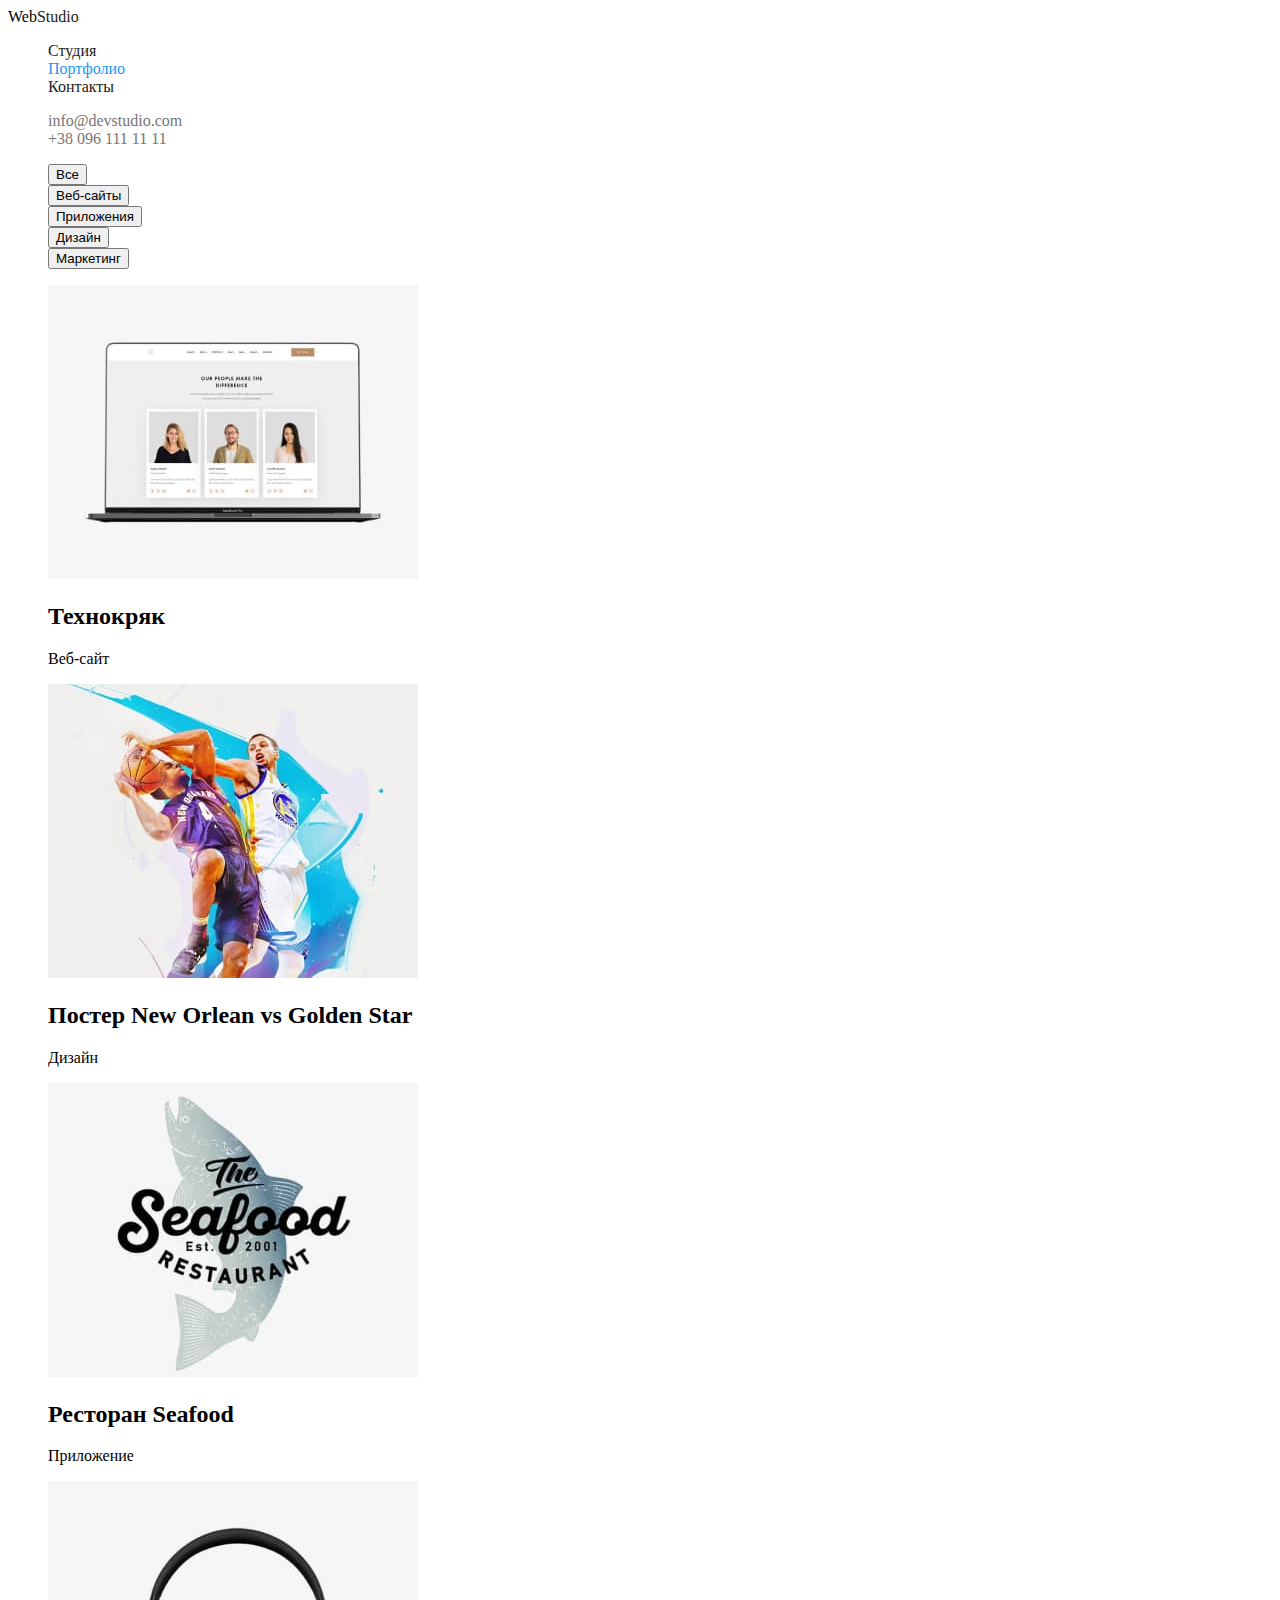
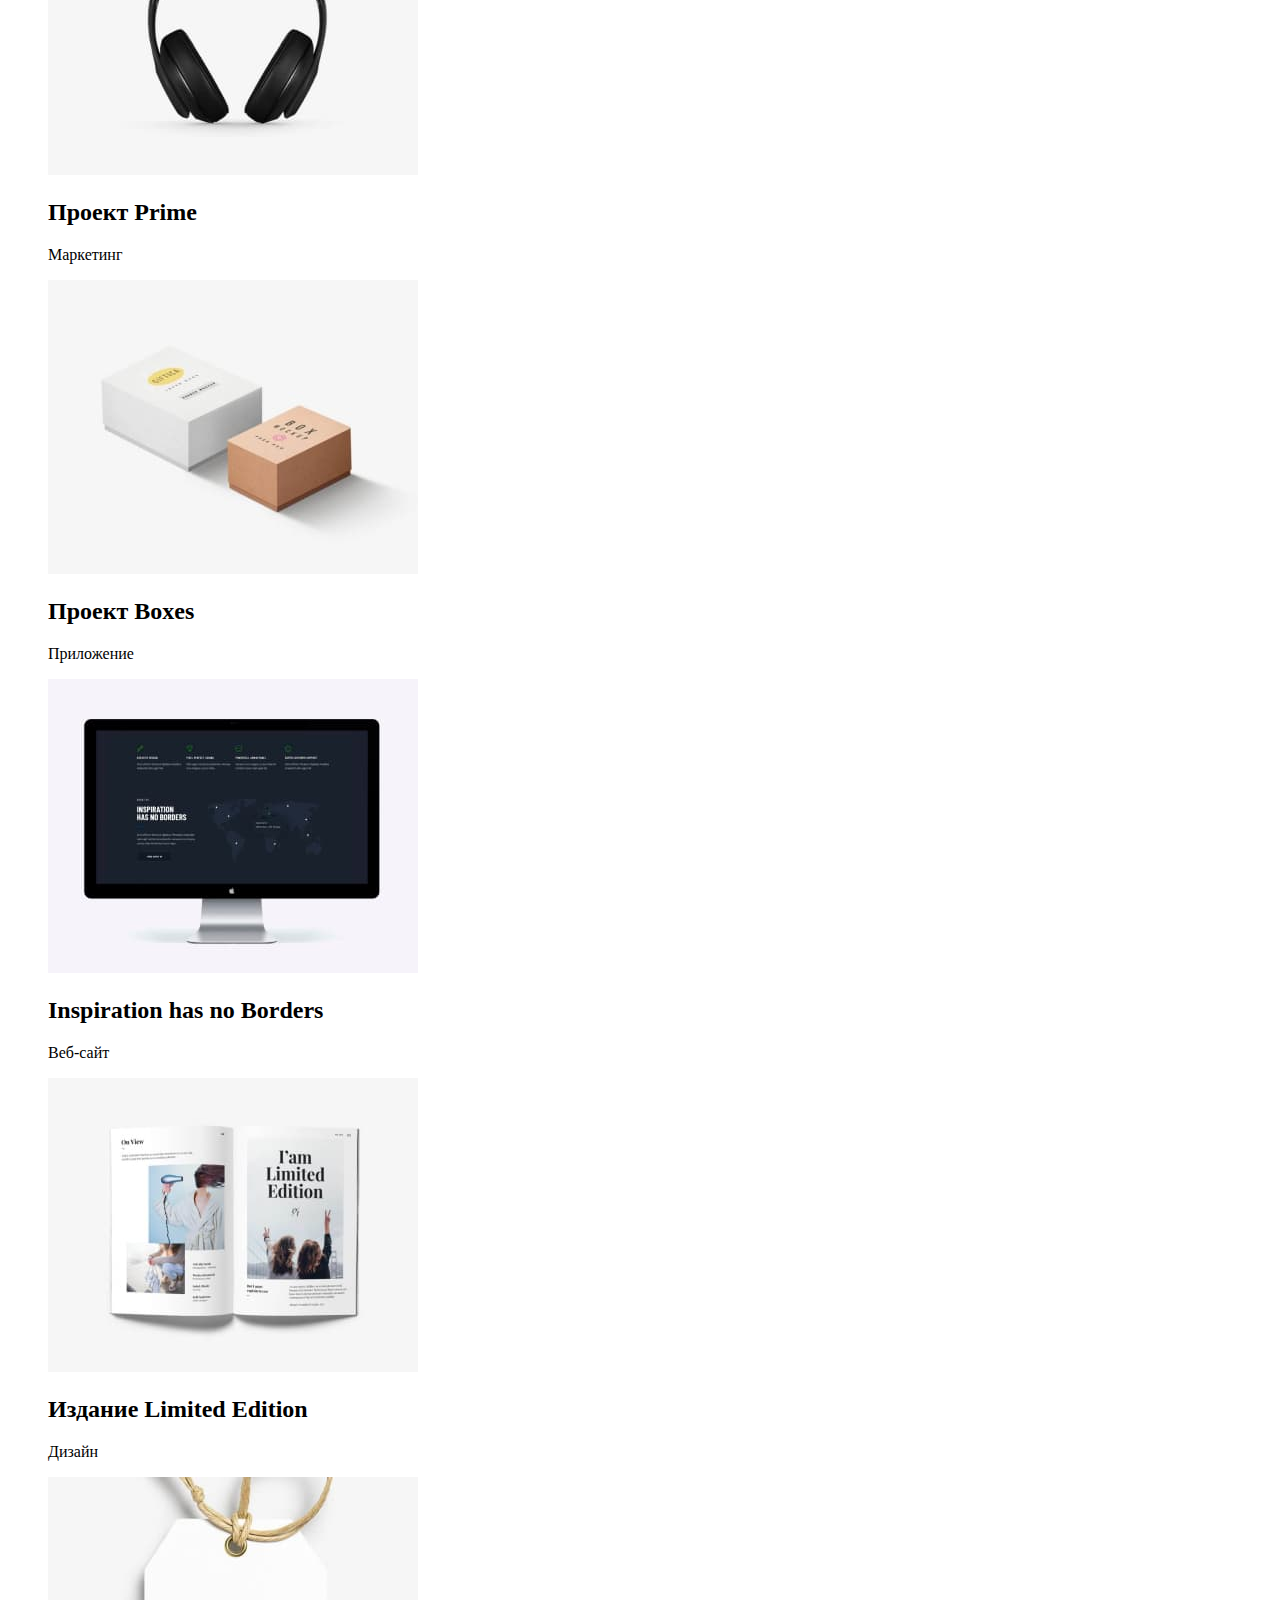
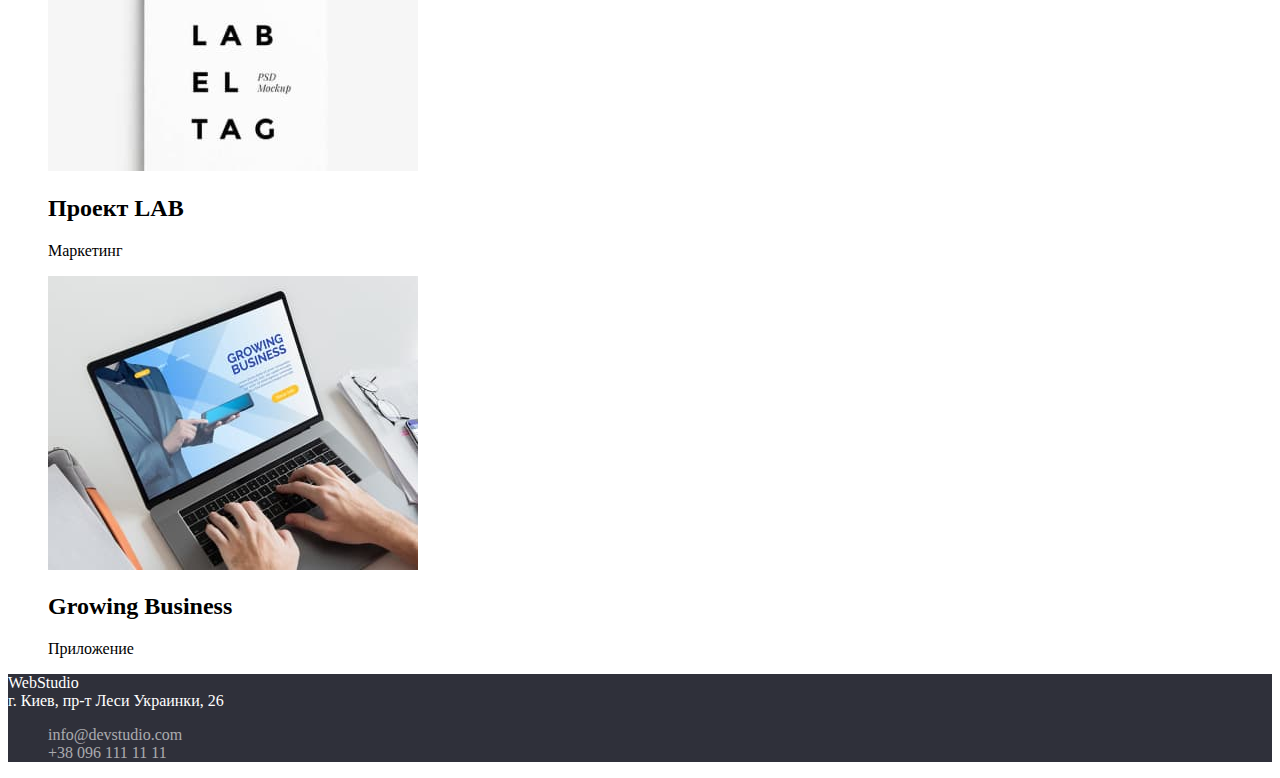
==== portfolio.html @ b61a6093 "исправляет класс ссылки в портфолио" ====
<!DOCTYPE html>
<html lang="ru">
  <head>
    <meta charset="UTF-8" />
    <meta http-equiv="X-UA-Compatible" content="IE=edge" />
    <meta name="viewport" content="width=device-width, initial-scale=1.0" />
    <title>Portfolio</title>
    <link rel="stylesheet" href="./css/common.css"/>
    <link rel="stylesheet" href="./css/main.css" />
  </head>

  <body>
    <!-- Top line -->
    <header class="page-header">
      <nav>
        <a class="link logo" href="" lang="en">Web<span class="logo-word">Studio</span></a>

        <ul class="site-nav list">
          <li><a class="link" href="./index.html">Студия</a></li>
          <li><a class="link current" href="/portfolio.html">Портфолио</a></li>
          <li><a class="link" href="#contacts">Контакты</a></li>
        </ul>
      </nav>
      <ul class="contacts-nav list">
        <li>
          <a class="link" href="mailto:info@devstudio.com" lang="en">info@devstudio.com</a>
        </li>
        <li><a class="link" href="tel:+380961111111">+38 096 111 11 11</a></li>
      </ul>
    </header>

    <!-- Main section -->
    <main>
      <!-- Our works -->
      <section class="section-portfolio">
        <!-- Hiden title -->
        <h1 class="visually-hidden">Portfolio</h1>
        <ul class="list">
          <li><button type="button" class="work-btn-item current">Все</button></li>
          <li><button type="button" class="work-btn-item">Веб-сайты</button></li>
          <li><button type="button" class="work-btn-item">Приложения</button></li>
          <li><button type="button" class="work-btn-item">Дизайн</button></li>
          <li><button type="button" class="work-btn-item">Маркетинг</button></li>
        </ul>

        <ul class="list">
          <li><a href class="link">
            <img
              src="./images/studio/сайт_технокряк.jpg"
              width="370"
              height="294"
              alt="на экране ноутбука изображения людей" />
            <h2 class="portfolio-title">Технокряк</h2>
            <p class="portfolio-text">Веб-сайт</p>
          </a>
          </li>
          <li><a href class="link">
            <img
              src="./images/studio/дизайн_постера.jpg"
              width="370"
              height="294"
              alt="на постере 2 мужчины играют в баскетбол" />
            <h2 class="portfolio-title">Постер  New Orlean vs Golden Star</h2>
            <p class="portfolio-text">Дизайн</p>
          </a>
          </li>
          <li><a href class="link">
            <img
              src="./images/studio/ресторан.jpg"
              width="370"
              height="294"
              alt="на логотипе ресторана изображена рыба" />
            <h2 class="portfolio-title">Ресторан Seafood</h2>
            <p class="portfolio-text">Приложение</p>
          </a>
          </li>
          <li><a href class="link">
            <img src="./images/studio/проэкт_прайм.jpg" width="370" height="294" alt="наушники" />
            <h2 class="portfolio-title">Проект Prime</h2>
            <p class="portfolio-text">Маркетинг</p>
          </li>
          <li><a href class="link">
            <img
              src="./images/studio/проект_коробки.jpg"
              width="370"
              height="294"
              alt="две коробки" />
            <h2 class="portfolio-title">Проект Boxes</h2>
            <p class="portfolio-text">Приложение</p>
          </a>
          </li>
          <li><a href class="link">
            <img src="./images/studio/Inspiration.jpg" width="370" height="294" alt="монитор" />
            <h2 class="portfolio-title">Inspiration has no Borders</h2>
            <p class="portfolio-text">Веб-сайт</p>
          </a>
          </li>
          <li><a href class="link">
            <img
              src="./images/studio/издание.jpg"
              width="370"
              height="294"
              alt="книжка с рисунками"/>
            <h2 class="portfolio-title">Издание Limited Edition</h2>
            <p class="portfolio-text">Дизайн</p>
          </a>
          </li>
          <li><a href class="link">
            <img
              src="./images/studio/проект_лаб.jpg"
              width="370"
              height="294"
              alt="ярлык с логотипом" />
            <h2 class="portfolio-title">Проект LAB</h2>
            <p class="portfolio-text">Маркетинг</p>
          </a>
          </li>
          <li><a href class="link">
            <img
              src="./images/studio/развивающийся_бизнес.jpg"
              width="370"
              height="294"
              alt="на ноутбуке работает человек"
            />
            <h2 class="portfolio-title">Growing Business</h2>
            <p class="portfolio-text">Приложение</p>
          </a>
          </li>
        </ul>
      </section>
    </main>
    <!--footer-->
    <footer class="footer" id="contacts">
      <a href="" class="link footer-logo" lang="en"
        >Web<span class="footer-logo-accent">Studio</span></a
      >
      <address class="footer-adress">
        г. Киев, пр-т Леси Украинки, 26
        <ul class="list footer-menu">
          <li class="footer-contacts">
            <a class="link adress-link" href="mailto:info@devstudio.com" lang="en"
              >info@devstudio.com</a
            >
          </li>
          <li><a class="link adress-link" href="tel:+380961111111">+38 096 111 11 11</a></li>
        </ul>
      </address>
  </body>
</html>
---- css/common.css ----
:root {
  /* Color */
  --primary-black-color: #212121;
  --description-color: #757575;
  --accent-color: #2196f3;
  --primary-white-color: #ffffff;
  --bg-darkgrey-color: #2f303a;
  --bg-light-gray-color: #f5f4fa;
  /* Fonts */
  --primary-font: 'Roboto' sans-serif;
  --logo-font: 'Raleway', sans-serif;
}

.body {
  color: var(--primary-text-color);
  font-family: var(--primary-font);
}

.logo {
  color: var(--accent-color);
}

.logo-word {
  color: #212121;
}

/* Nav site */
.site-nav .link {
  color: var(--primary-black-color);
}

.site-nav .link:hover,
.site-nav .link:focus {
  color: var(--accent-color);
}

/* Nav contacts  */
.contacts-nav .link {
  color: var(--description-color);
}

.contacts-nav :hover,
.contacts-nav :focus {
  color: var(--accent-color);
}
.site-nav .link.current {
  color: var(--accent-color);
}

/* Footer */
.footer {
  background-color: var(--bg-darkgrey-color);
  color: var(--primary-white-color);
}

.footer-logo {
  color: var(--accent-color);
}
.footer-logo-accent {
  color: var(--primary-white-color);
}

.footer-menu {
  color: rgba(255, 255, 255, 0.6);
}

.adress-link:hover,
.adress-link:focus {
  color: var(--accent-color);
}
.footer-adress {
  font-style: normal;
}
---- css/main.css ----
.list {
  list-style: none;
  cursor: pointer;
}
/* Reset styles */
.link {
  text-decoration: none;
  color: currentColor;
}
/* Цвета элементов шапки  */

/* Section Hero*/
.hero {
  background-color: var(--bg-darkgrey-color);
}

.hero-title {
  color: var(--primary-white-color);
  background-color: var(--bg-darkgrey-color);
}

.button {
  color: var(--primary-white-color);
  background-color: var(--accent-color);
}

.button:hover,
.button:focus {
  background-color: #188ce8;
  cursor: pointer;
}

/* Features */
.features-item-title,
.team-uppertitle {
  color: var(--primary-black-color);
}
.features-descr {
  color: var(--description-color);
}

/* About */
.about-title {
  color: var(--primary-black-color);
}

/* Team */
.team {
  background-color: var(--bg-light-gray-color);
}

.team-uppertitle {
  color: var(--primary-black-color);
}
.team-list {
  color: var(--description-color);
}

/* Portfolio */
.work-btn-list {
  background-color: var(--bg-light-gray-color);
  color: var(--primary-text-color);
}

.work-btn-item:hover,
.work-btn-item:focus {
  background-color: var(--accent-color);
  color: var(--primary-white-color);
}

.work-btn-item .list.current {
  color: var(--accent-color);
}
.visually-hidden {
  display: none;
}
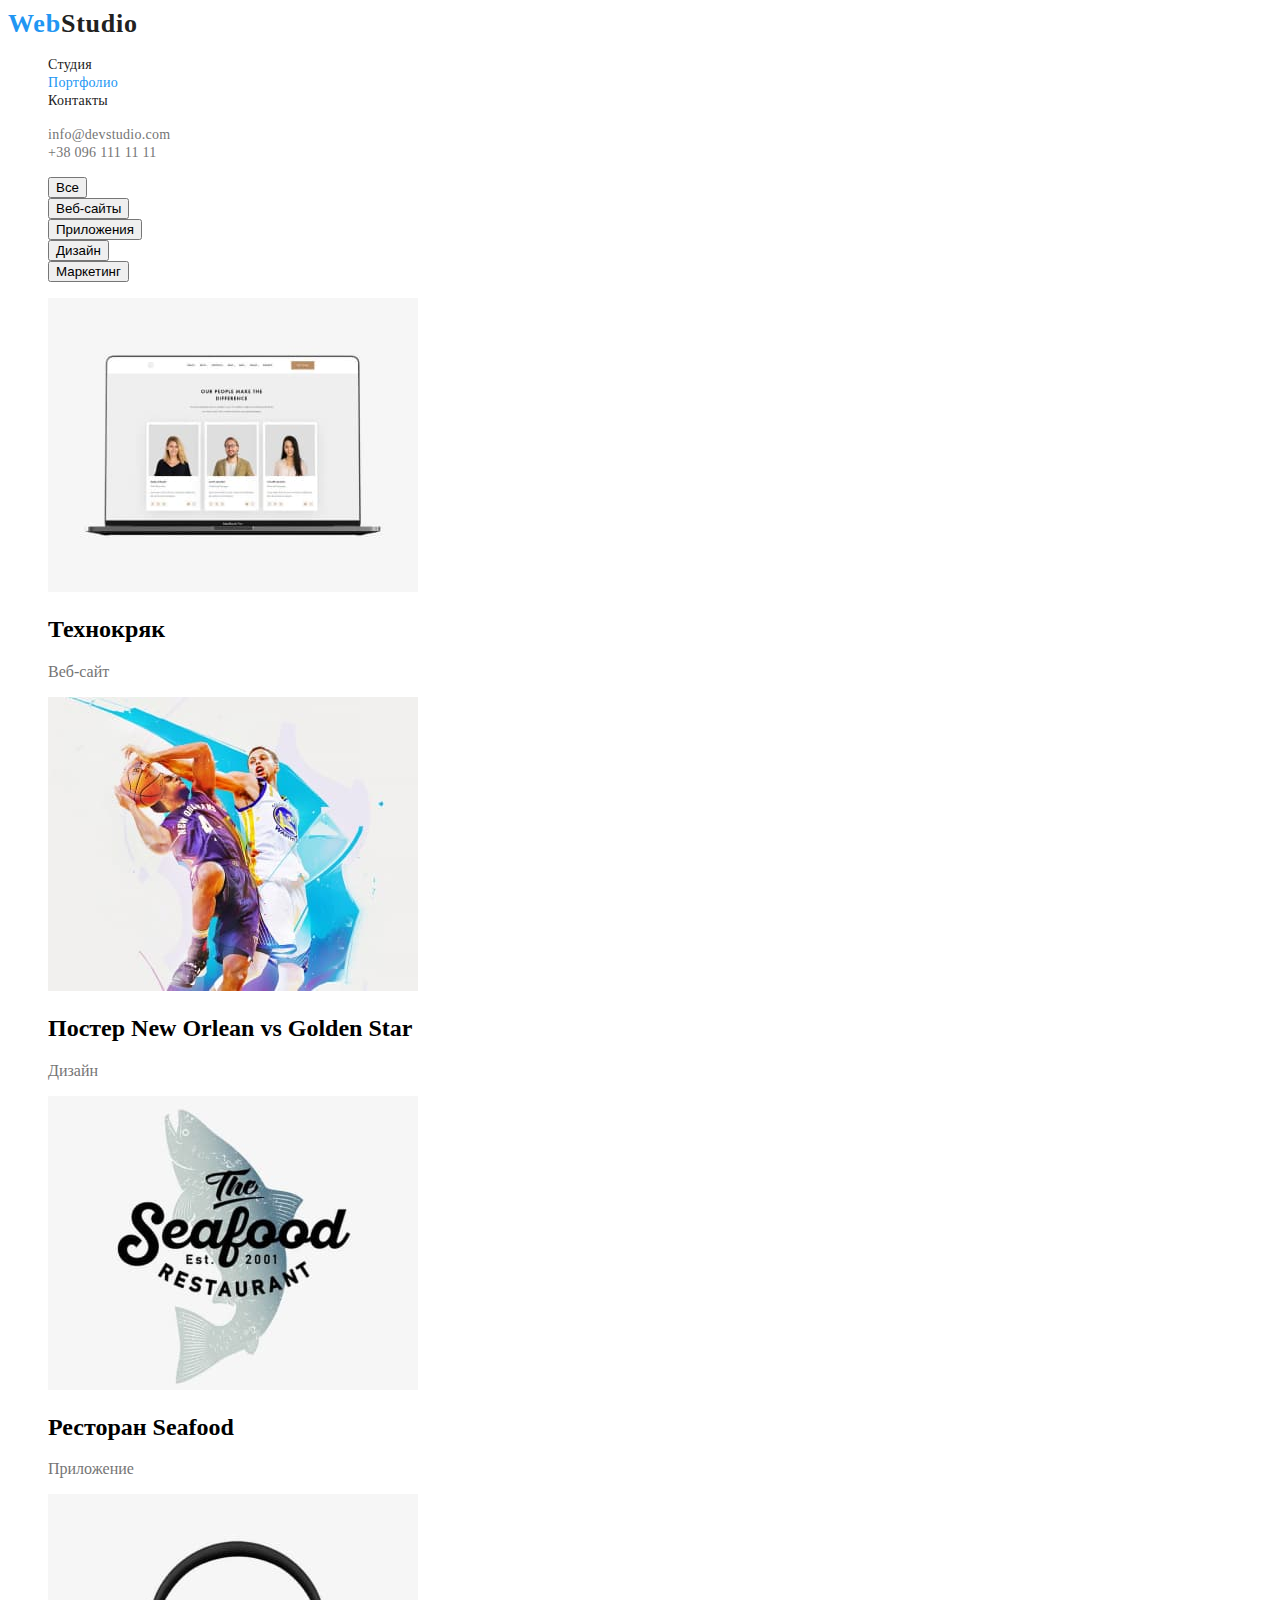
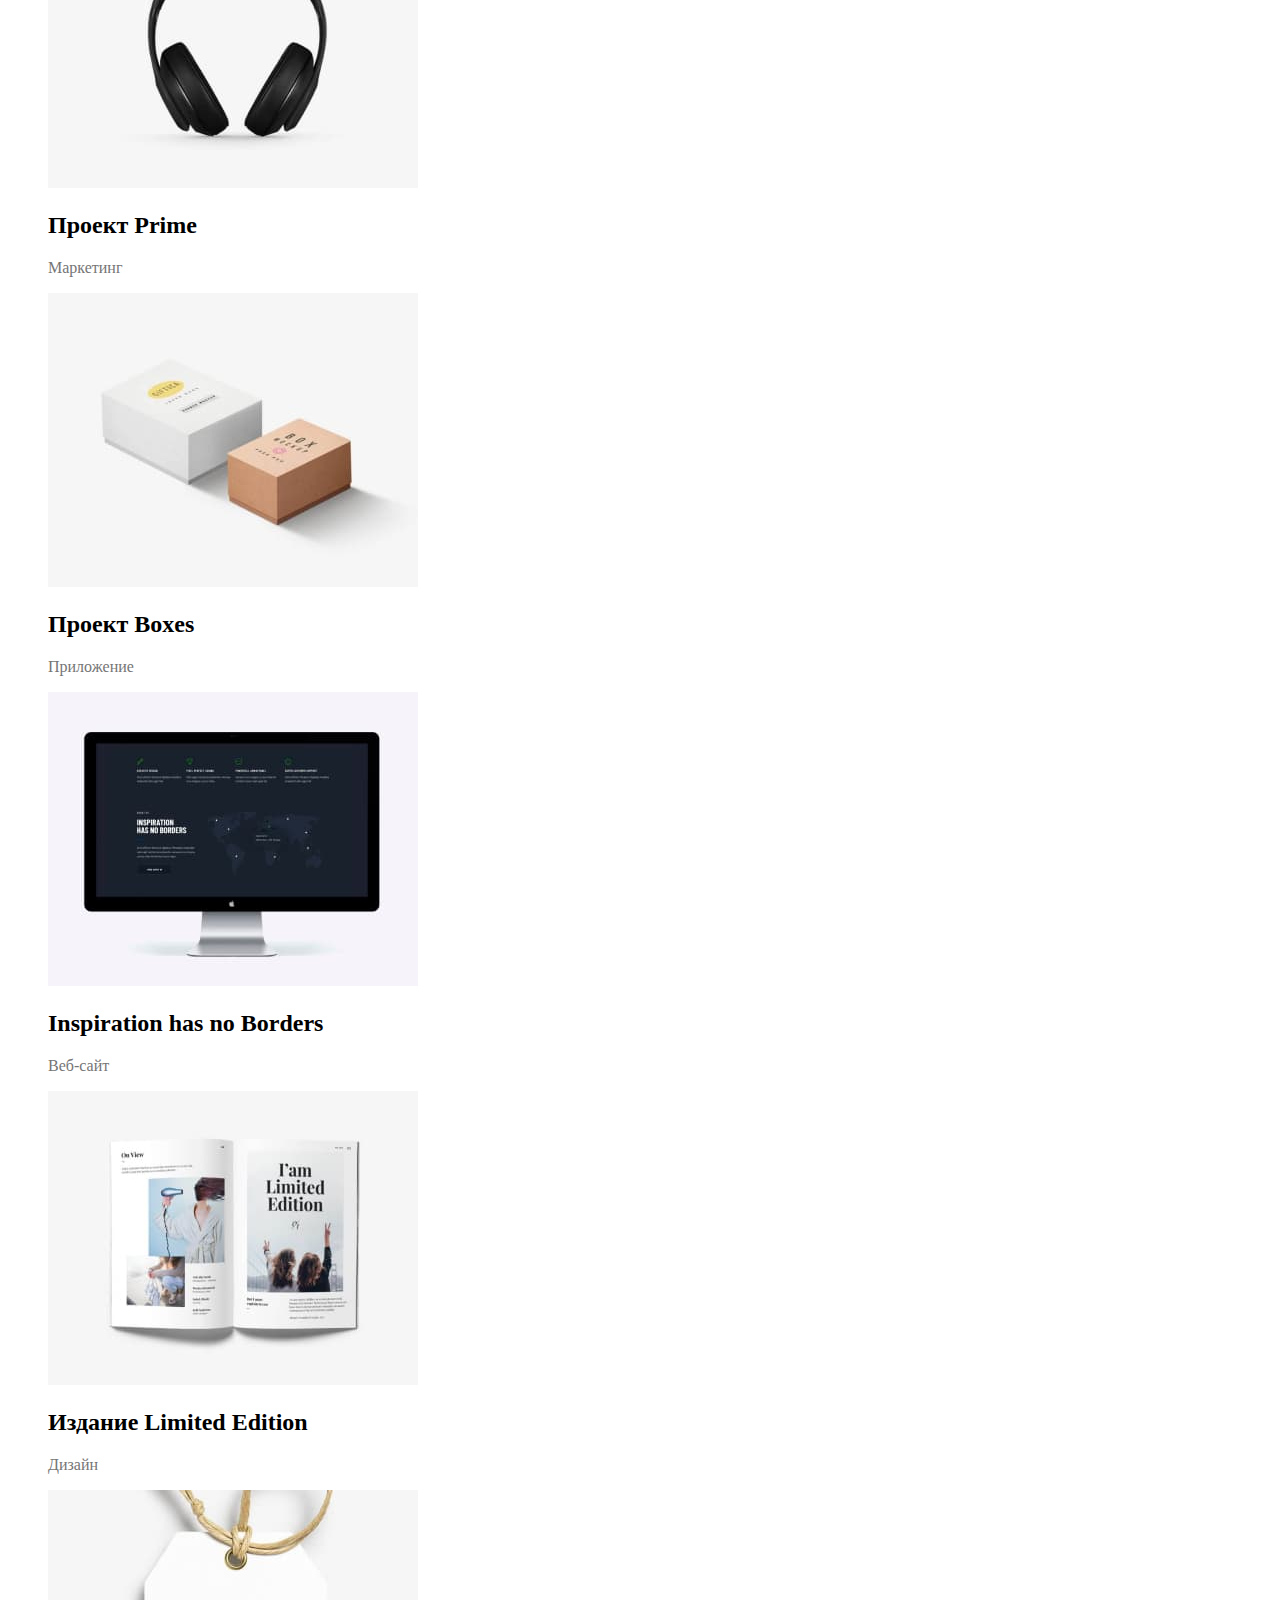
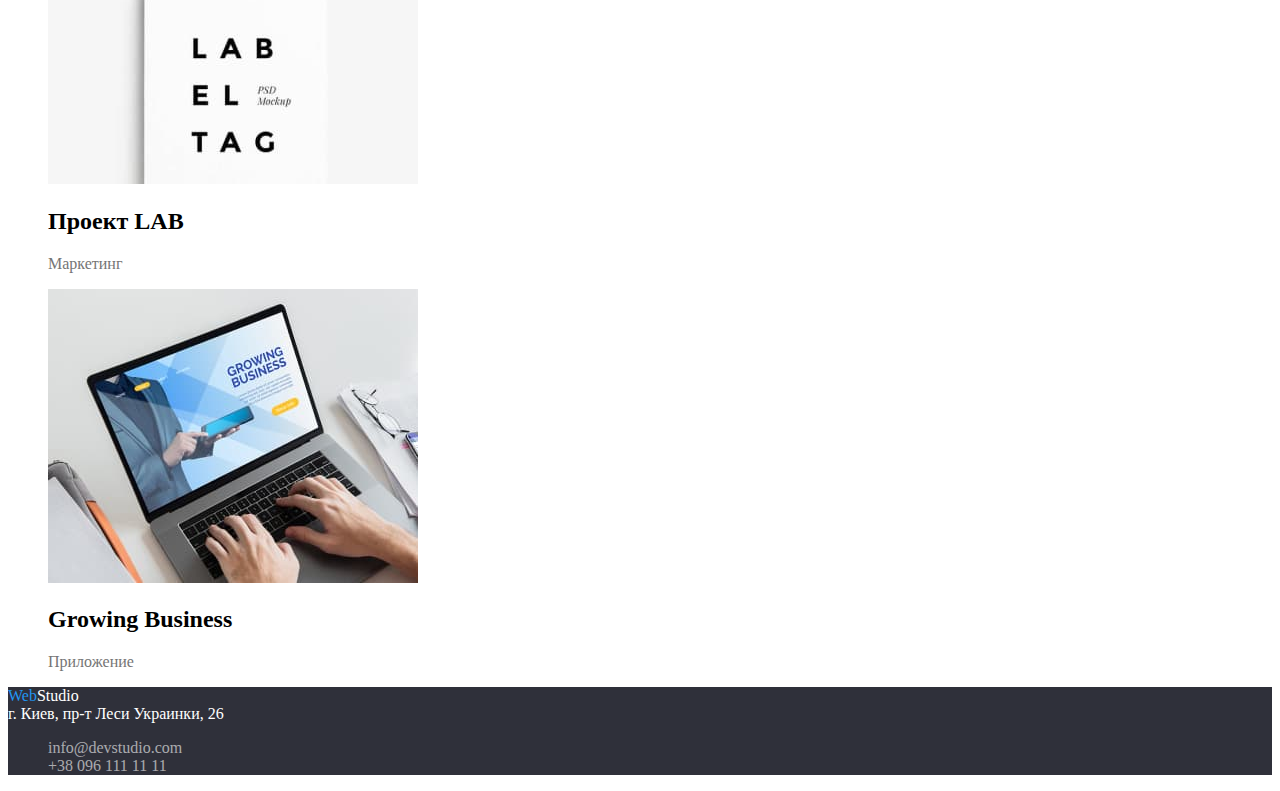
==== commit 8960e5f9: "начал добавлять шрифты" ====
--- a/portfolio.html
+++ b/portfolio.html
@@ -5,8 +5,7 @@
     <meta http-equiv="X-UA-Compatible" content="IE=edge" />
     <meta name="viewport" content="width=device-width, initial-scale=1.0" />
     <title>Portfolio</title>
-    <link rel="stylesheet" href="./css/common.css"/>
-    <link rel="stylesheet" href="./css/main.css" />
+   <link rel="stylesheet" href="./css/styles.css" />
   </head>
 
   <body>
--- a/css/styles.css
+++ b/css/styles.css
@@ -0,0 +1,218 @@
+:root {
+  /* Color */
+  --primary-black-color: #212121;
+  --description-color: #757575;
+  --accent-color: #2196f3;
+  --primary-white-color: #ffffff;
+  --bg-darkgrey-color: #2f303a;
+  --bg-light-gray-color: #f5f4fa;
+  /* Fonts */
+  --primary-font: 'Roboto', sans-serif;
+  --logo-font: 'Raleway', sans-serif;
+}
+
+.body {
+  color: var(--primary-text-color);
+  font-family: var(--primary-font);
+}
+
+.list {
+  list-style: none;
+  cursor: pointer;
+}
+/* Reset styles */
+.link {
+  text-decoration: none;
+  color: currentColor;
+}
+
+.logo {
+  color: var(--accent-color);
+  font-family: 'Raleway';
+  font-style: normal;
+  font-weight: 700;
+  font-size: 26px;
+  line-height: calc(31 / 26);
+  letter-spacing: 0.03em;
+  text-decoration: none;
+}
+
+.logo-word {
+  color: #212121;
+  font-family: 'Raleway';
+  font-weight: 700;
+  font-size: 26px;
+  line-height: calc(31 / 26);
+  letter-spacing: 0.03em;
+}
+
+/* Nav site */
+.site-nav .link {
+  color: var(--primary-black-color);
+  font-family: 'Roboto';
+  font-weight: 500;
+  font-size: 14px;
+  line-height: calc(16 / 14);
+  letter-spacing: 0.02em;
+}
+
+.site-nav .link:hover,
+.site-nav .link:focus {
+  color: var(--accent-color);
+}
+
+.site-nav .link.current {
+  color: var(--accent-color);
+}
+
+/* Nav contacts  */
+.contacts-nav .link {
+  color: var(--description-color);
+  font-family: 'Roboto';
+  font-weight: 500;
+  font-size: 14px;
+  line-height: calc(16 / 14);
+  letter-spacing: 0.02em;
+}
+
+.contacts-nav :hover,
+.contacts-nav :focus {
+  color: var(--accent-color);
+}
+
+/* Section Hero*/
+.hero {
+  background-color: var(--bg-darkgrey-color);
+}
+
+.hero-title {
+  color: var(--primary-white-color);
+  background-color: var(--bg-darkgrey-color);
+  font-family: 'Roboto';
+  font-weight: 900;
+  font-size: 44px;
+  line-height: calc(60 / 44);
+  text-align: center;
+  letter-spacing: 0.06em;
+  text-transform: uppercase;
+}
+
+.button {
+  color: var(--primary-white-color);
+  background-color: var(--accent-color);
+  font-family: 'Roboto';
+  font-weight: 700;
+  font-size: 16px;
+  line-height: calc(30 / 16);
+  display: flex;
+  align-items: center;
+  text-align: center;
+  letter-spacing: 0.06em;
+}
+
+.button:hover,
+.button:focus {
+  background-color: #188ce8;
+  cursor: pointer;
+}
+
+/* Features */
+.features-item-title,
+.team-uppertitle {
+  color: var(--primary-black-color);
+  font-family: 'Roboto';
+  font-weight: 700;
+  font-size: 14px;
+  line-height: calc(16 / 14);
+  letter-spacing: 0.03em;
+  text-transform: uppercase;
+}
+.features-descr {
+  color: var(--description-color);
+  font-family: 'Roboto';
+  font-weight: 400;
+  font-size: 14px;
+  line-height: calc(24 / 14);
+  letter-spacing: 0.03em;
+}
+
+/* About */
+.about-title {
+  color: var(--primary-black-color);
+  font-family: 'Roboto';
+  font-weight: 700;
+  font-size: 36px;
+  line-height: calc(42 / 36);
+  text-align: center;
+  letter-spacing: 0.03em;
+}
+
+/* Team */
+.team {
+  background-color: var(--bg-light-gray-color);
+}
+
+.team-title {
+  color: var(--primary-black-color);
+  font-family: 'Roboto';
+  font-weight: 700;
+  font-size: 36px;
+  line-height: calc(42 / 36);
+  text-align: center;
+  letter-spacing: 0.03em;
+}
+
+.team-uppertitle {
+  color: var(--primary-black-color);
+}
+.team-list {
+  color: var(--description-color);
+}
+
+/* Footer */
+.footer {
+  background-color: var(--bg-darkgrey-color);
+  color: var(--primary-white-color);
+}
+
+.footer-logo {
+  color: var(--accent-color);
+}
+.footer-logo-accent {
+  color: var(--primary-white-color);
+}
+
+.footer-menu {
+  color: rgba(255, 255, 255, 0.6);
+}
+
+.adress-link:hover,
+.adress-link:focus {
+  color: var(--accent-color);
+}
+.footer-adress {
+  font-style: normal;
+}
+
+/* Portfolio */
+.work-btn-list {
+  background-color: var(--bg-light-gray-color);
+  color: var(--primary-text-color);
+}
+
+.work-btn-item:hover,
+.work-btn-item:focus {
+  background-color: var(--accent-color);
+  color: var(--primary-white-color);
+}
+
+.work-btn-item .list.current {
+  color: var(--accent-color);
+}
+.visually-hidden {
+  display: none;
+}
+
+.portfolio-text {
+  color: var(--description-color);
+}
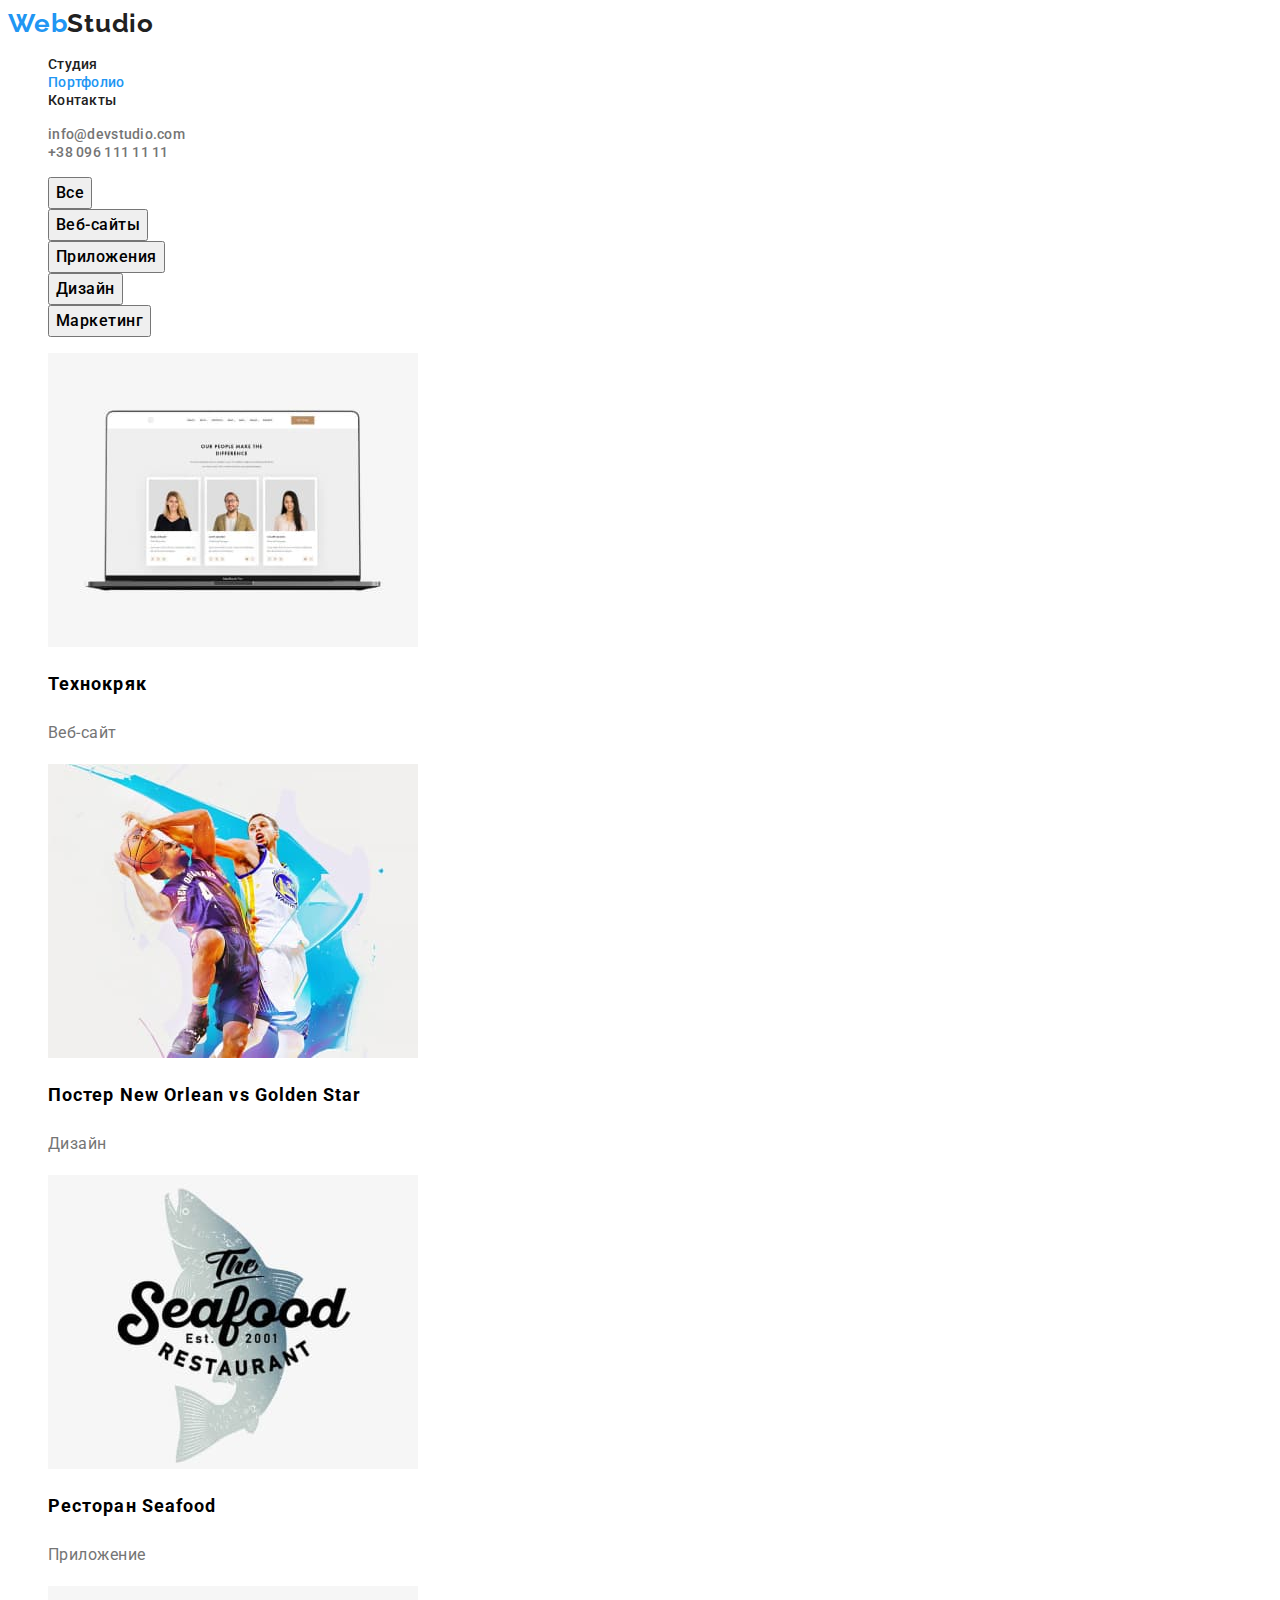
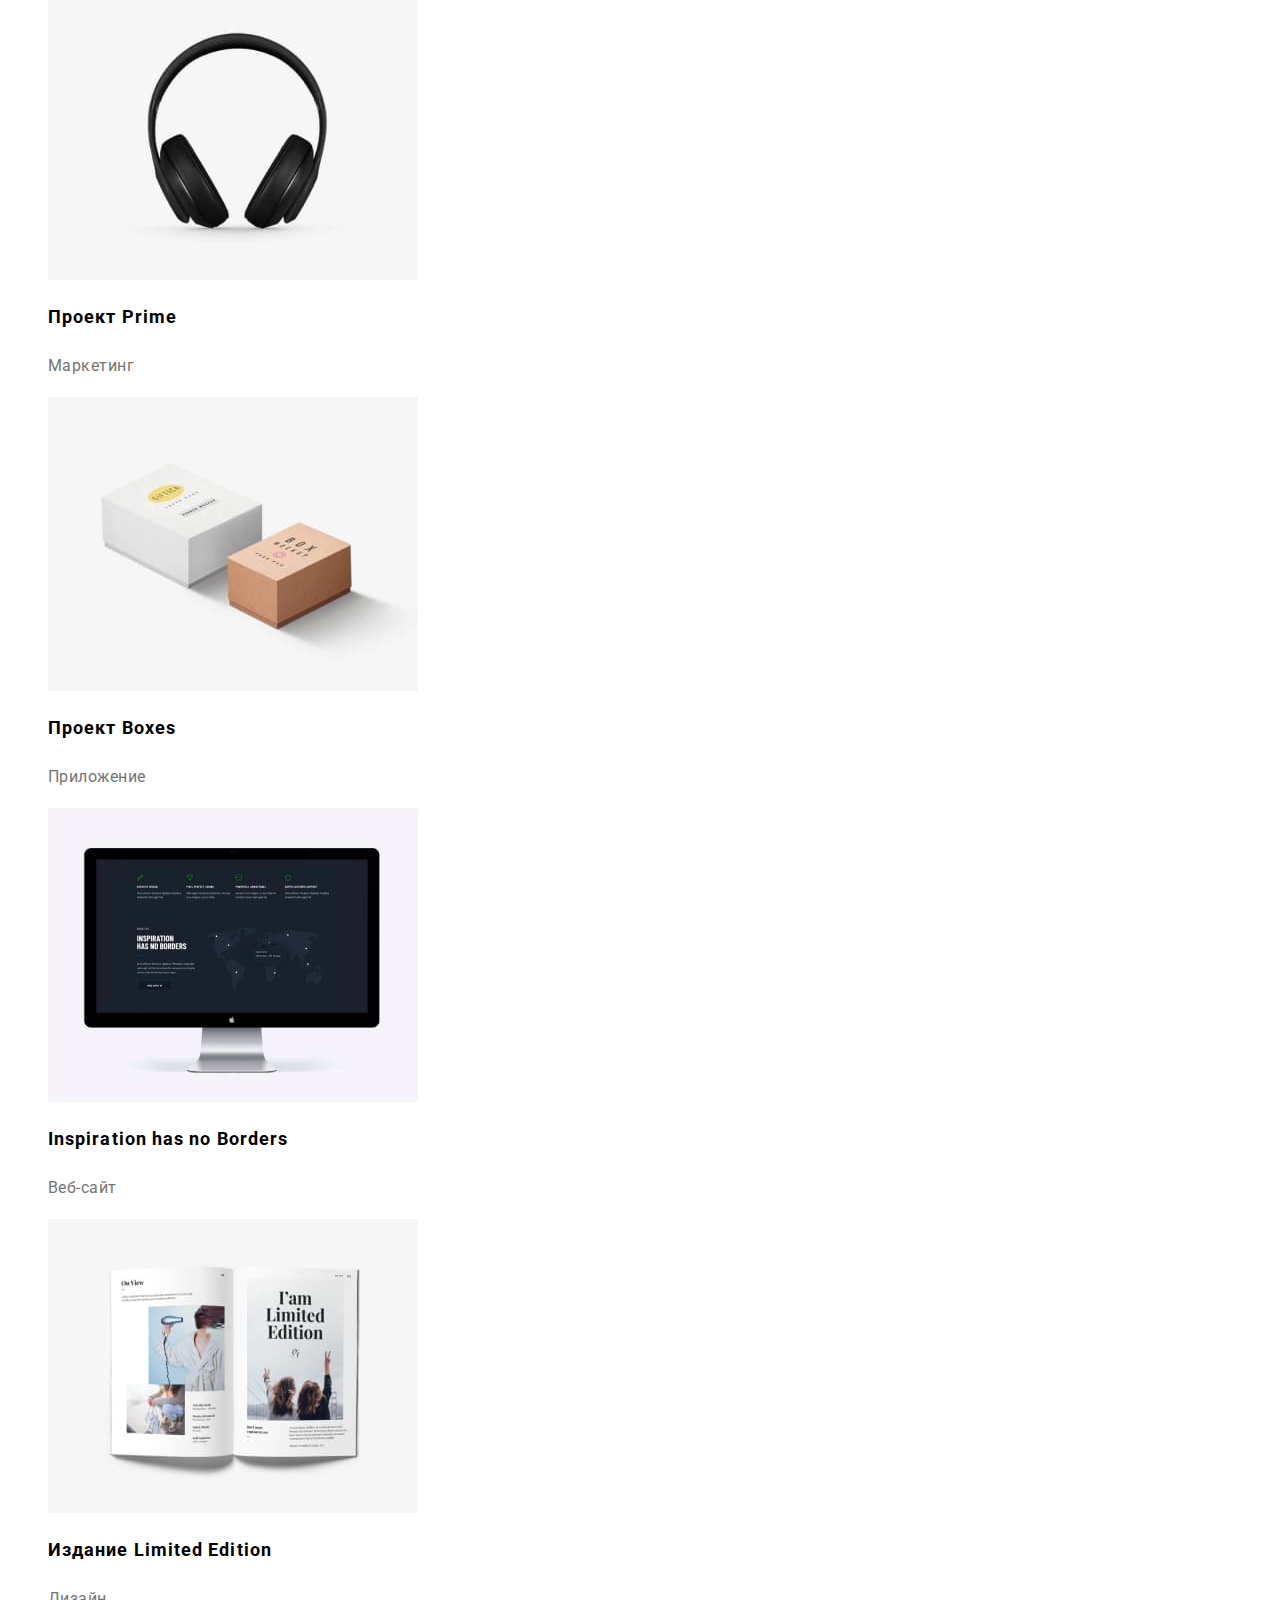
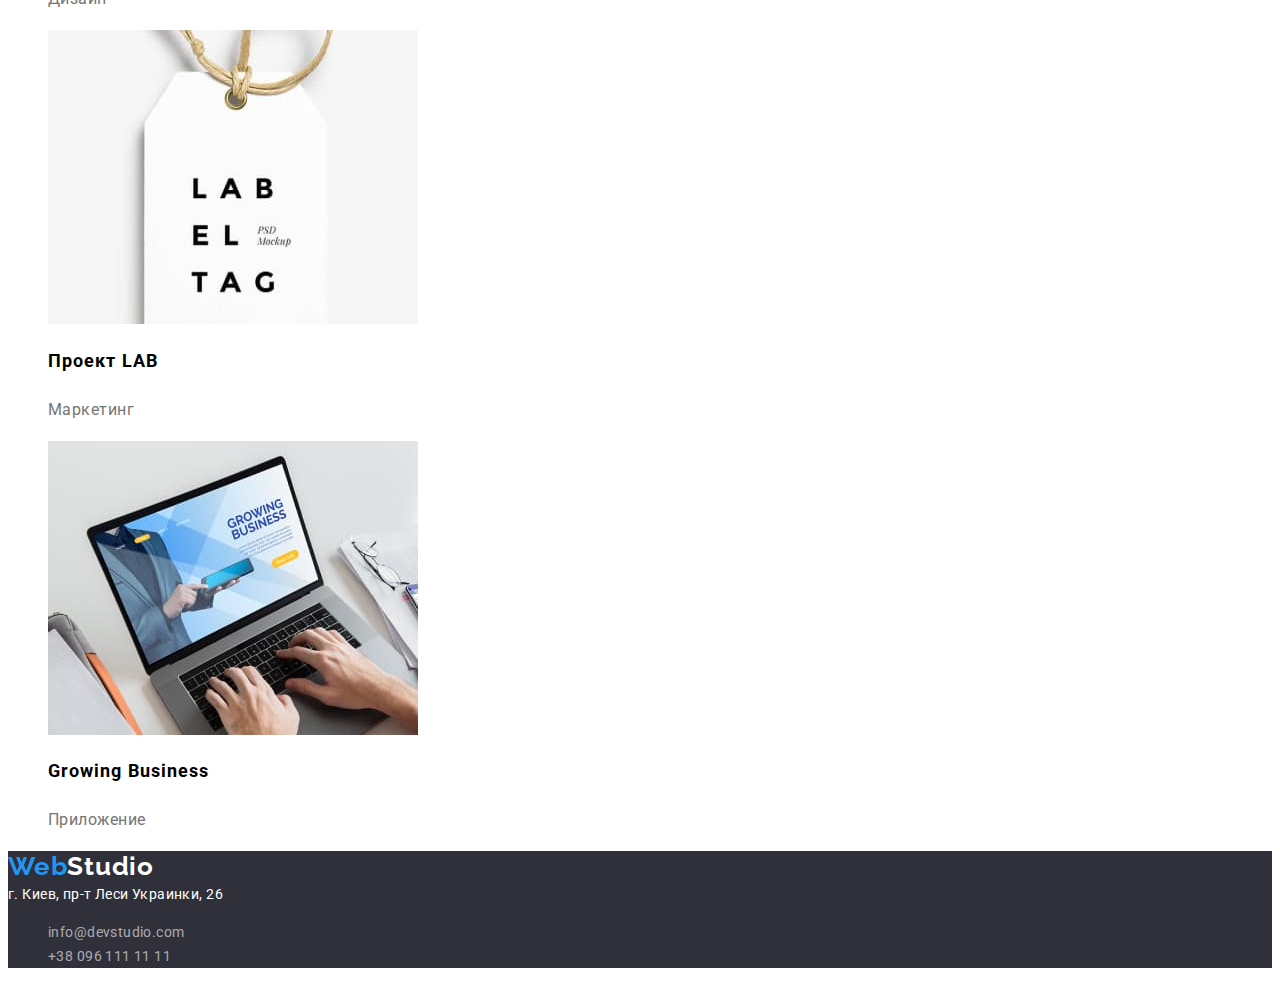
==== commit 5df57485: "закончил оформление  шрифтов, текста" ====
--- a/portfolio.html
+++ b/portfolio.html
@@ -5,10 +5,16 @@
     <meta http-equiv="X-UA-Compatible" content="IE=edge" />
     <meta name="viewport" content="width=device-width, initial-scale=1.0" />
     <title>Portfolio</title>
+    <link rel="preconnect" href="https://fonts.googleapis.com" />
+    <link rel="preconnect" href="https://fonts.gstatic.com" crossorigin />
+    <link
+      href="https://fonts.googleapis.com/css2?family=Raleway:wght@700&family=Roboto:ital,wght@0,400;0,700;0,900;1,500&display=swap"
+      rel="stylesheet"
+    />
    <link rel="stylesheet" href="./css/styles.css" />
   </head>
 
-  <body>
+  <body class="page-portfolio">
     <!-- Top line -->
     <header class="page-header">
       <nav>
--- a/css/styles.css
+++ b/css/styles.css
@@ -164,9 +164,22 @@
 
 .team-uppertitle {
   color: var(--primary-black-color);
-}
-.team-list {
-  color: var(--description-color);
+  font-family: 'Roboto';
+  font-style: normal;
+  font-weight: 500;
+  font-size: 16px;
+  line-height: calc(19 / 16);
+  text-align: center;
+  letter-spacing: 0.03em;
+}
+.team-item-title {
+  color: var(--description-color);
+  font-family: 'Roboto';
+  font-weight: 400;
+  font-size: 16px;
+  line-height: calc(19 / 16);
+  text-align: center;
+  letter-spacing: 0.03em;
 }
 
 /* Footer */
@@ -177,6 +190,13 @@
 
 .footer-logo {
   color: var(--accent-color);
+  font-family: 'Raleway';
+  font-weight: 700;
+  font-size: 26px;
+  line-height: calc(31 / 26);
+  /* identical to box height */
+
+  letter-spacing: 0.03em;
 }
 .footer-logo-accent {
   color: var(--primary-white-color);
@@ -184,6 +204,11 @@
 
 .footer-menu {
   color: rgba(255, 255, 255, 0.6);
+  font-family: 'Roboto';
+  font-weight: 400;
+  font-size: 14px;
+  line-height: calc(24 / 14);
+  letter-spacing: 0.03em;
 }
 
 .adress-link:hover,
@@ -191,7 +216,12 @@
   color: var(--accent-color);
 }
 .footer-adress {
+  font-family: 'Roboto';
   font-style: normal;
+  font-weight: 400;
+  font-size: 14px;
+  line-height: calc(24 / 14);
+  letter-spacing: 0.03em;
 }
 
 /* Portfolio */
@@ -209,6 +239,16 @@
 .work-btn-item .list.current {
   color: var(--accent-color);
 }
+
+.work-btn-item {
+  font-family: 'Roboto';
+  font-weight: 500;
+  font-size: 16px;
+  line-height: calc(26 / 16);
+  text-align: center;
+  letter-spacing: 0.03em;
+}
+
 .visually-hidden {
   display: none;
 }
@@ -216,3 +256,18 @@
 .portfolio-text {
   color: var(--description-color);
 }
+
+.portfolio-title {
+  font-family: 'Roboto';
+  font-weight: 700;
+  font-size: 18px;
+  line-height: calc(36 / 18);
+  letter-spacing: 0.06em;
+}
+.portfolio-text {
+  font-family: 'Roboto';
+  font-weight: 400;
+  font-size: 16px;
+  line-height: 30px;
+  letter-spacing: 0.03em;
+}
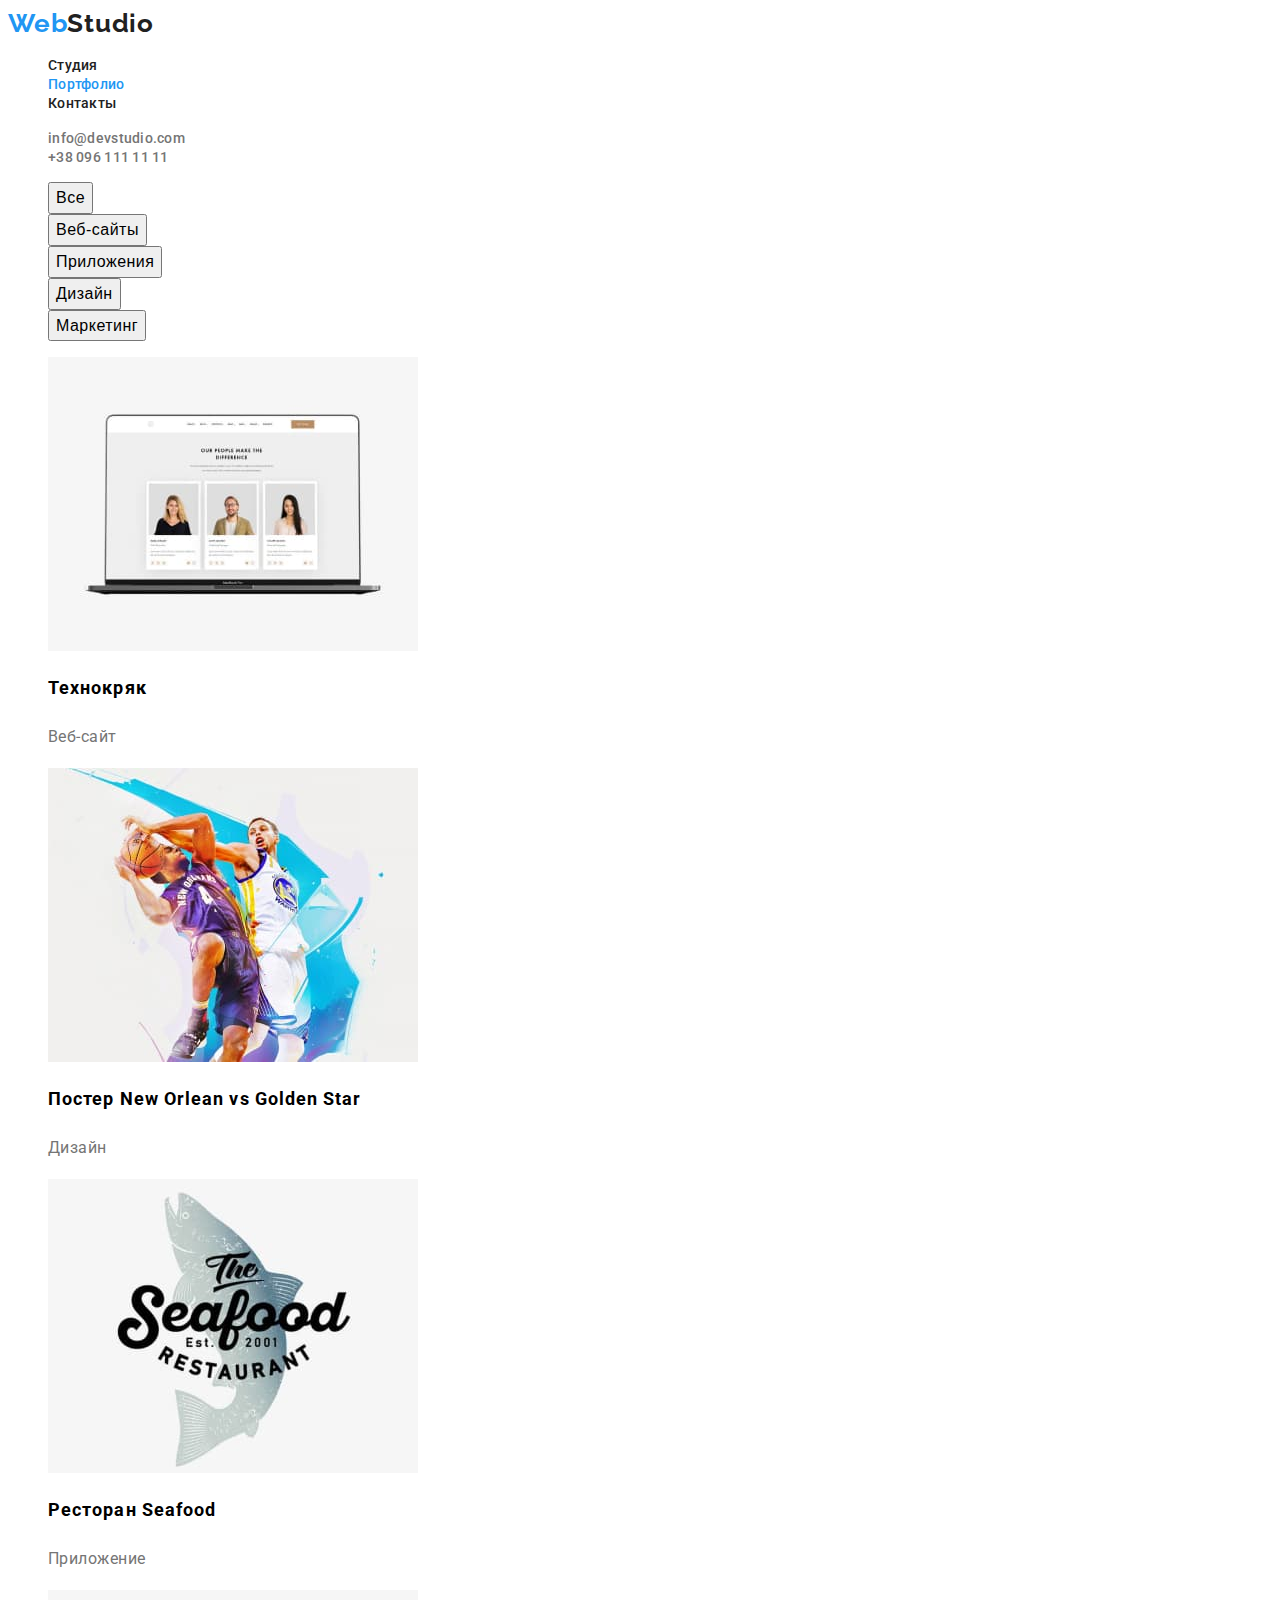
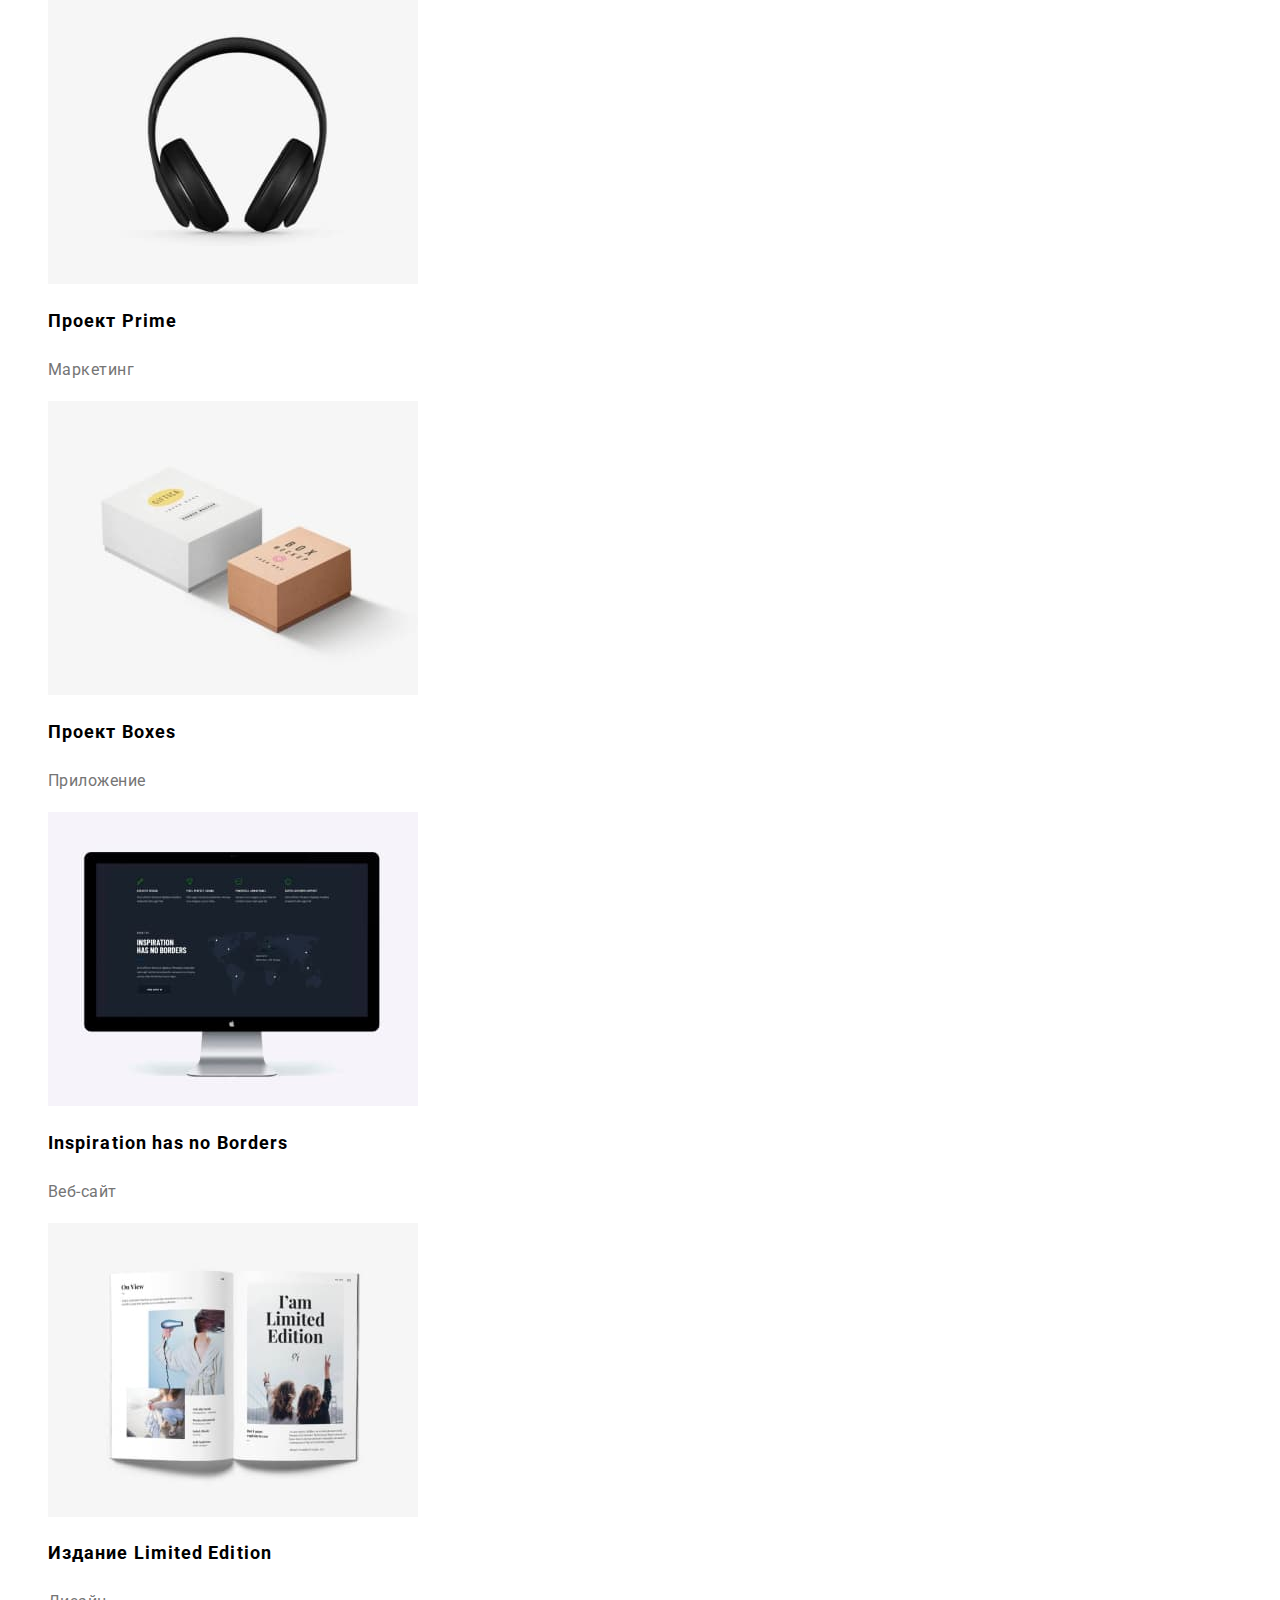
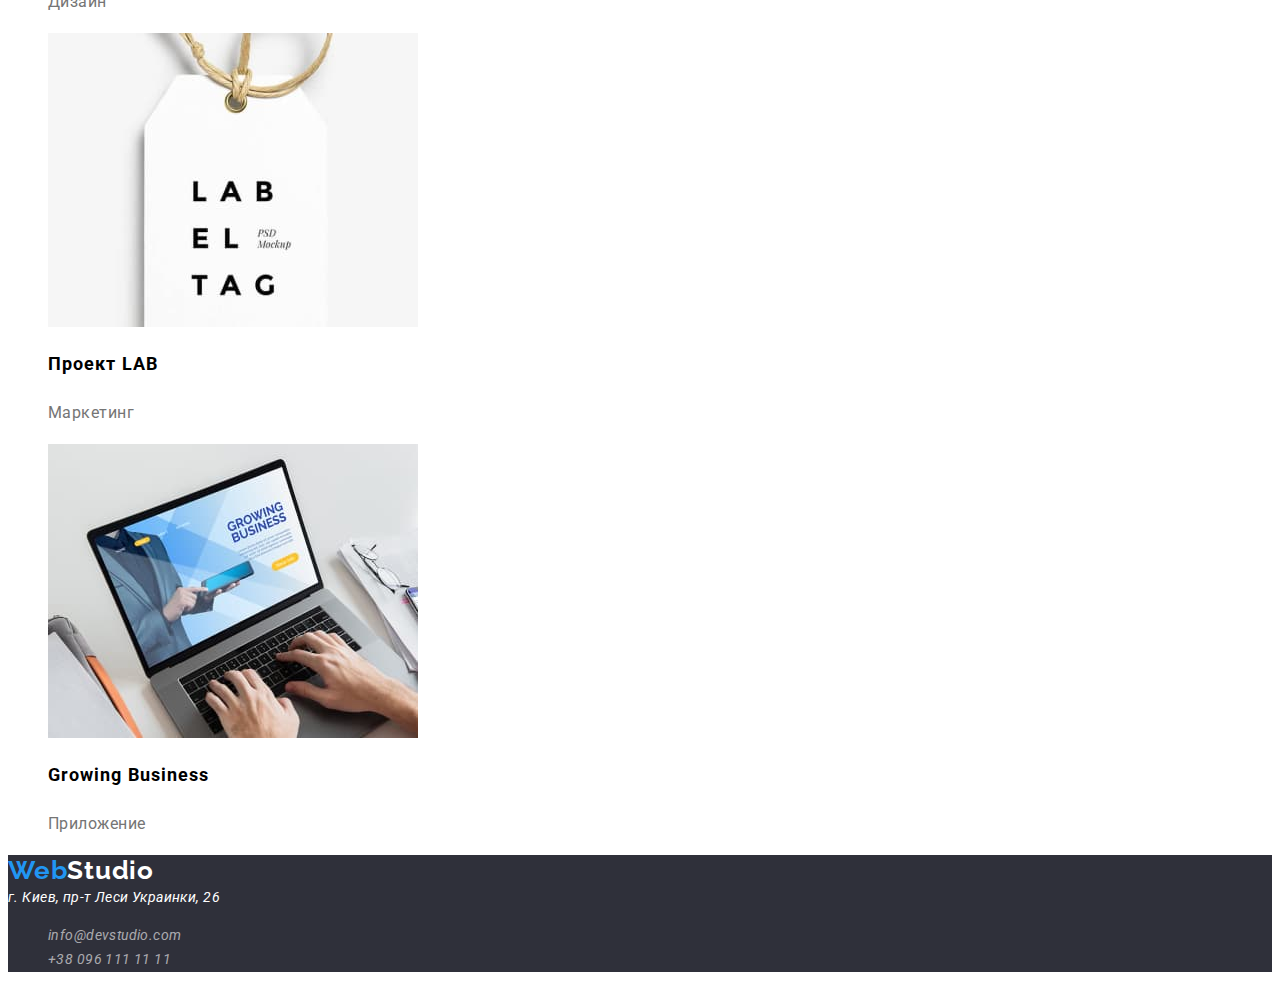
==== commit b0fa63f0: "виправляє зауваження ментора" ====
--- a/portfolio.html
+++ b/portfolio.html
@@ -7,11 +7,13 @@
     <title>Portfolio</title>
     <link rel="preconnect" href="https://fonts.googleapis.com" />
     <link rel="preconnect" href="https://fonts.gstatic.com" crossorigin />
+    <link rel="preconnect" href="https://fonts.googleapis.com" />
+    <link rel="preconnect" href="https://fonts.gstatic.com" crossorigin />
     <link
-      href="https://fonts.googleapis.com/css2?family=Raleway:wght@700&family=Roboto:ital,wght@0,400;0,700;0,900;1,500&display=swap"
+      href="https://fonts.googleapis.com/css2?family=Raleway:wght@700&family=Roboto:wght@400;500;700;900&display=swap"
       rel="stylesheet"
     />
-   <link rel="stylesheet" href="./css/styles.css" />
+    <link rel="stylesheet" href="./css/styles.css" />
   </head>
 
   <body class="page-portfolio">
@@ -22,7 +24,7 @@
 
         <ul class="site-nav list">
           <li><a class="link" href="./index.html">Студия</a></li>
-          <li><a class="link current" href="/portfolio.html">Портфолио</a></li>
+          <li><a class="link current" href="./portfolio.html">Портфолио</a></li>
           <li><a class="link" href="#contacts">Контакты</a></li>
         </ul>
       </nav>
@@ -49,87 +51,103 @@
         </ul>
 
         <ul class="list">
-          <li><a href class="link">
-            <img
-              src="./images/studio/сайт_технокряк.jpg"
-              width="370"
-              height="294"
-              alt="на экране ноутбука изображения людей" />
-            <h2 class="portfolio-title">Технокряк</h2>
-            <p class="portfolio-text">Веб-сайт</p>
-          </a>
+          <li>
+            <a class="link">
+              <img
+                src="./images/studio/сайт_технокряк.jpg"
+                width="370"
+                height="294"
+                alt="на экране ноутбука изображения людей"
+              />
+              <h2 class="portfolio-title">Технокряк</h2>
+              <p class="portfolio-text">Веб-сайт</p>
+            </a>
           </li>
-          <li><a href class="link">
-            <img
-              src="./images/studio/дизайн_постера.jpg"
-              width="370"
-              height="294"
-              alt="на постере 2 мужчины играют в баскетбол" />
-            <h2 class="portfolio-title">Постер  New Orlean vs Golden Star</h2>
-            <p class="portfolio-text">Дизайн</p>
-          </a>
+          <li>
+            <a class="link">
+              <img
+                src="./images/studio/дизайн_постера.jpg"
+                width="370"
+                height="294"
+                alt="на постере 2 мужчины играют в баскетбол"
+              />
+              <h2 class="portfolio-title">Постер New Orlean vs Golden Star</h2>
+              <p class="portfolio-text">Дизайн</p>
+            </a>
           </li>
-          <li><a href class="link">
-            <img
-              src="./images/studio/ресторан.jpg"
-              width="370"
-              height="294"
-              alt="на логотипе ресторана изображена рыба" />
-            <h2 class="portfolio-title">Ресторан Seafood</h2>
-            <p class="portfolio-text">Приложение</p>
-          </a>
+          <li>
+            <a class="link">
+              <img
+                src="./images/studio/ресторан.jpg"
+                width="370"
+                height="294"
+                alt="на логотипе ресторана изображена рыба"
+              />
+              <h2 class="portfolio-title">Ресторан Seafood</h2>
+              <p class="portfolio-text">Приложение</p>
+            </a>
           </li>
-          <li><a href class="link">
-            <img src="./images/studio/проэкт_прайм.jpg" width="370" height="294" alt="наушники" />
-            <h2 class="portfolio-title">Проект Prime</h2>
-            <p class="portfolio-text">Маркетинг</p>
+          <li>
+            <a class="link">
+              <img src="./images/studio/проэкт_прайм.jpg" width="370" height="294" alt="наушники" />
+              <h2 class="portfolio-title">Проект Prime</h2>
+              <p class="portfolio-text">Маркетинг</p>
+            </a>
           </li>
-          <li><a href class="link">
-            <img
-              src="./images/studio/проект_коробки.jpg"
-              width="370"
-              height="294"
-              alt="две коробки" />
-            <h2 class="portfolio-title">Проект Boxes</h2>
-            <p class="portfolio-text">Приложение</p>
-          </a>
+          <li>
+            <a class="link">
+              <img
+                src="./images/studio/проект_коробки.jpg"
+                width="370"
+                height="294"
+                alt="две коробки"
+              />
+              <h2 class="portfolio-title">Проект Boxes</h2>
+              <p class="portfolio-text">Приложение</p>
+            </a>
           </li>
-          <li><a href class="link">
-            <img src="./images/studio/Inspiration.jpg" width="370" height="294" alt="монитор" />
-            <h2 class="portfolio-title">Inspiration has no Borders</h2>
-            <p class="portfolio-text">Веб-сайт</p>
-          </a>
+          <li>
+            <a class="link">
+              <img src="./images/studio/Inspiration.jpg" width="370" height="294" alt="монитор" />
+              <h2 class="portfolio-title">Inspiration has no Borders</h2>
+              <p class="portfolio-text">Веб-сайт</p>
+            </a>
           </li>
-          <li><a href class="link">
-            <img
-              src="./images/studio/издание.jpg"
-              width="370"
-              height="294"
-              alt="книжка с рисунками"/>
-            <h2 class="portfolio-title">Издание Limited Edition</h2>
-            <p class="portfolio-text">Дизайн</p>
-          </a>
+          <li>
+            <a class="link">
+              <img
+                src="./images/studio/издание.jpg"
+                width="370"
+                height="294"
+                alt="книжка с рисунками"
+              />
+              <h2 class="portfolio-title">Издание Limited Edition</h2>
+              <p class="portfolio-text">Дизайн</p>
+            </a>
           </li>
-          <li><a href class="link">
-            <img
-              src="./images/studio/проект_лаб.jpg"
-              width="370"
-              height="294"
-              alt="ярлык с логотипом" />
-            <h2 class="portfolio-title">Проект LAB</h2>
-            <p class="portfolio-text">Маркетинг</p>
-          </a>
+          <li>
+            <a class="link">
+              <img
+                src="./images/studio/проект_лаб.jpg"
+                width="370"
+                height="294"
+                alt="ярлык с логотипом"
+              />
+              <h2 class="portfolio-title">Проект LAB</h2>
+              <p class="portfolio-text">Маркетинг</p>
+            </a>
           </li>
-          <li><a href class="link">
-            <img
-              src="./images/studio/развивающийся_бизнес.jpg"
-              width="370"
-              height="294"
-              alt="на ноутбуке работает человек"
-            />
-            <h2 class="portfolio-title">Growing Business</h2>
-            <p class="portfolio-text">Приложение</p>
-          </a>
+          <li>
+            <a class="link">
+              <img
+                src="./images/studio/развивающийся_бизнес.jpg"
+                width="370"
+                height="294"
+                alt="на ноутбуке работает человек"
+              />
+              <h2 class="portfolio-title">Growing Business</h2>
+              <p class="portfolio-text">Приложение</p>
+            </a>
           </li>
         </ul>
       </section>
@@ -150,5 +168,6 @@
           <li><a class="link adress-link" href="tel:+380961111111">+38 096 111 11 11</a></li>
         </ul>
       </address>
+    </footer>
   </body>
 </html>
--- a/css/styles.css
+++ b/css/styles.css
@@ -7,13 +7,12 @@
   --bg-darkgrey-color: #2f303a;
   --bg-light-gray-color: #f5f4fa;
   /* Fonts */
-  --primary-font: 'Roboto', sans-serif;
   --logo-font: 'Raleway', sans-serif;
 }
 
-.body {
+body {
   color: var(--primary-text-color);
-  font-family: var(--primary-font);
+  font-family: 'Roboto', sans-serif;
 }
 
 .list {
@@ -29,10 +28,9 @@
 .logo {
   color: var(--accent-color);
   font-family: 'Raleway';
-  font-style: normal;
   font-weight: 700;
   font-size: 26px;
-  line-height: calc(31 / 26);
+  line-height: 1.19;
   letter-spacing: 0.03em;
   text-decoration: none;
 }
@@ -42,17 +40,16 @@
   font-family: 'Raleway';
   font-weight: 700;
   font-size: 26px;
-  line-height: calc(31 / 26);
+  line-height: 1.19;
   letter-spacing: 0.03em;
 }
 
 /* Nav site */
 .site-nav .link {
   color: var(--primary-black-color);
-  font-family: 'Roboto';
-  font-weight: 500;
-  font-size: 14px;
-  line-height: calc(16 / 14);
+  font-weight: 500;
+  font-size: 14px;
+  line-height: 1.14;
   letter-spacing: 0.02em;
 }
 
@@ -68,10 +65,9 @@
 /* Nav contacts  */
 .contacts-nav .link {
   color: var(--description-color);
-  font-family: 'Roboto';
-  font-weight: 500;
-  font-size: 14px;
-  line-height: calc(16 / 14);
+  font-weight: 500;
+  font-size: 14px;
+  line-height: 1.14;
   letter-spacing: 0.02em;
 }
 
@@ -88,10 +84,9 @@
 .hero-title {
   color: var(--primary-white-color);
   background-color: var(--bg-darkgrey-color);
-  font-family: 'Roboto';
   font-weight: 900;
   font-size: 44px;
-  line-height: calc(60 / 44);
+  line-height: 1.36;
   text-align: center;
   letter-spacing: 0.06em;
   text-transform: uppercase;
@@ -100,10 +95,9 @@
 .button {
   color: var(--primary-white-color);
   background-color: var(--accent-color);
-  font-family: 'Roboto';
-  font-weight: 700;
-  font-size: 16px;
-  line-height: calc(30 / 16);
+  font-weight: 700;
+  font-size: 16px;
+  line-height: 1.88;
   display: flex;
   align-items: center;
   text-align: center;
@@ -120,29 +114,26 @@
 .features-item-title,
 .team-uppertitle {
   color: var(--primary-black-color);
-  font-family: 'Roboto';
-  font-weight: 700;
-  font-size: 14px;
-  line-height: calc(16 / 14);
-  letter-spacing: 0.03em;
-  text-transform: uppercase;
+  text-decoration: none;
+  font-weight: 700;
+  font-size: 14px;
+  line-height: 1.14;
+  letter-spacing: 0.03em;
 }
 .features-descr {
   color: var(--description-color);
-  font-family: 'Roboto';
-  font-weight: 400;
-  font-size: 14px;
-  line-height: calc(24 / 14);
+  font-weight: 400;
+  font-size: 14px;
+  line-height: 1.71;
   letter-spacing: 0.03em;
 }
 
 /* About */
 .about-title {
   color: var(--primary-black-color);
-  font-family: 'Roboto';
   font-weight: 700;
   font-size: 36px;
-  line-height: calc(42 / 36);
+  line-height: 1.16;
   text-align: center;
   letter-spacing: 0.03em;
 }
@@ -154,30 +145,26 @@
 
 .team-title {
   color: var(--primary-black-color);
-  font-family: 'Roboto';
   font-weight: 700;
   font-size: 36px;
-  line-height: calc(42 / 36);
+  line-height: 1.16;
   text-align: center;
   letter-spacing: 0.03em;
 }
 
 .team-uppertitle {
   color: var(--primary-black-color);
-  font-family: 'Roboto';
-  font-style: normal;
-  font-weight: 500;
-  font-size: 16px;
-  line-height: calc(19 / 16);
+  font-weight: 500;
+  font-size: 16px;
+  line-height: 1.18;
   text-align: center;
   letter-spacing: 0.03em;
 }
 .team-item-title {
   color: var(--description-color);
-  font-family: 'Roboto';
-  font-weight: 400;
-  font-size: 16px;
-  line-height: calc(19 / 16);
+  font-weight: 400;
+  font-size: 16px;
+  line-height: 1.18;
   text-align: center;
   letter-spacing: 0.03em;
 }
@@ -193,7 +180,7 @@
   font-family: 'Raleway';
   font-weight: 700;
   font-size: 26px;
-  line-height: calc(31 / 26);
+  line-height: 1.19;
   /* identical to box height */
 
   letter-spacing: 0.03em;
@@ -204,10 +191,9 @@
 
 .footer-menu {
   color: rgba(255, 255, 255, 0.6);
-  font-family: 'Roboto';
-  font-weight: 400;
-  font-size: 14px;
-  line-height: calc(24 / 14);
+  font-weight: 400;
+  font-size: 14px;
+  line-height: 1.71;
   letter-spacing: 0.03em;
 }
 
@@ -216,11 +202,9 @@
   color: var(--accent-color);
 }
 .footer-adress {
-  font-family: 'Roboto';
-  font-style: normal;
-  font-weight: 400;
-  font-size: 14px;
-  line-height: calc(24 / 14);
+  font-weight: 400;
+  font-size: 14px;
+  line-height: 1.71;
   letter-spacing: 0.03em;
 }
 
@@ -241,10 +225,9 @@
 }
 
 .work-btn-item {
-  font-family: 'Roboto';
-  font-weight: 500;
-  font-size: 16px;
-  line-height: calc(26 / 16);
+  font-weight: 500;
+  font-size: 16px;
+  line-height: 1.62;
   text-align: center;
   letter-spacing: 0.03em;
 }
@@ -258,16 +241,14 @@
 }
 
 .portfolio-title {
-  font-family: 'Roboto';
   font-weight: 700;
   font-size: 18px;
-  line-height: calc(36 / 18);
+  line-height: 2;
   letter-spacing: 0.06em;
 }
 .portfolio-text {
-  font-family: 'Roboto';
-  font-weight: 400;
-  font-size: 16px;
-  line-height: 30px;
-  letter-spacing: 0.03em;
-}
+  font-weight: 400;
+  font-size: 16px;
+  line-height: 1.87;
+  letter-spacing: 0.03em;
+}
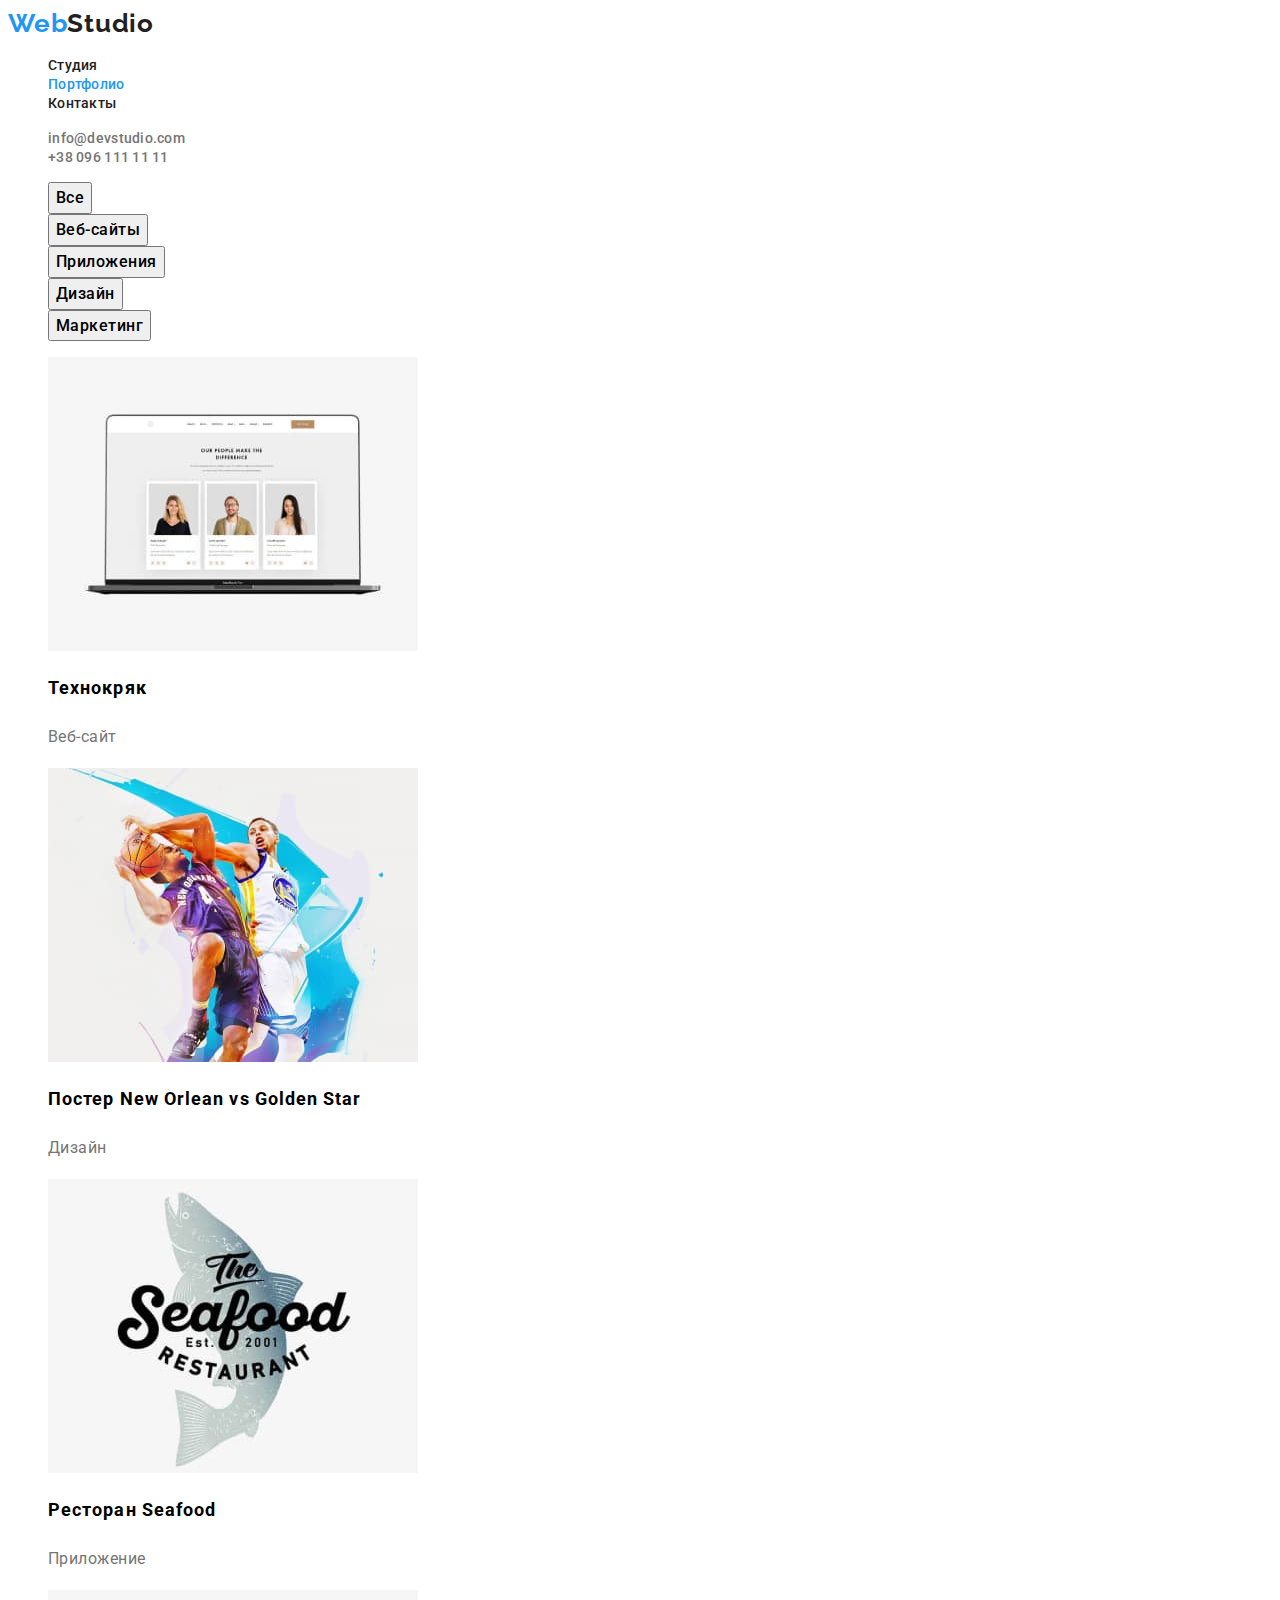
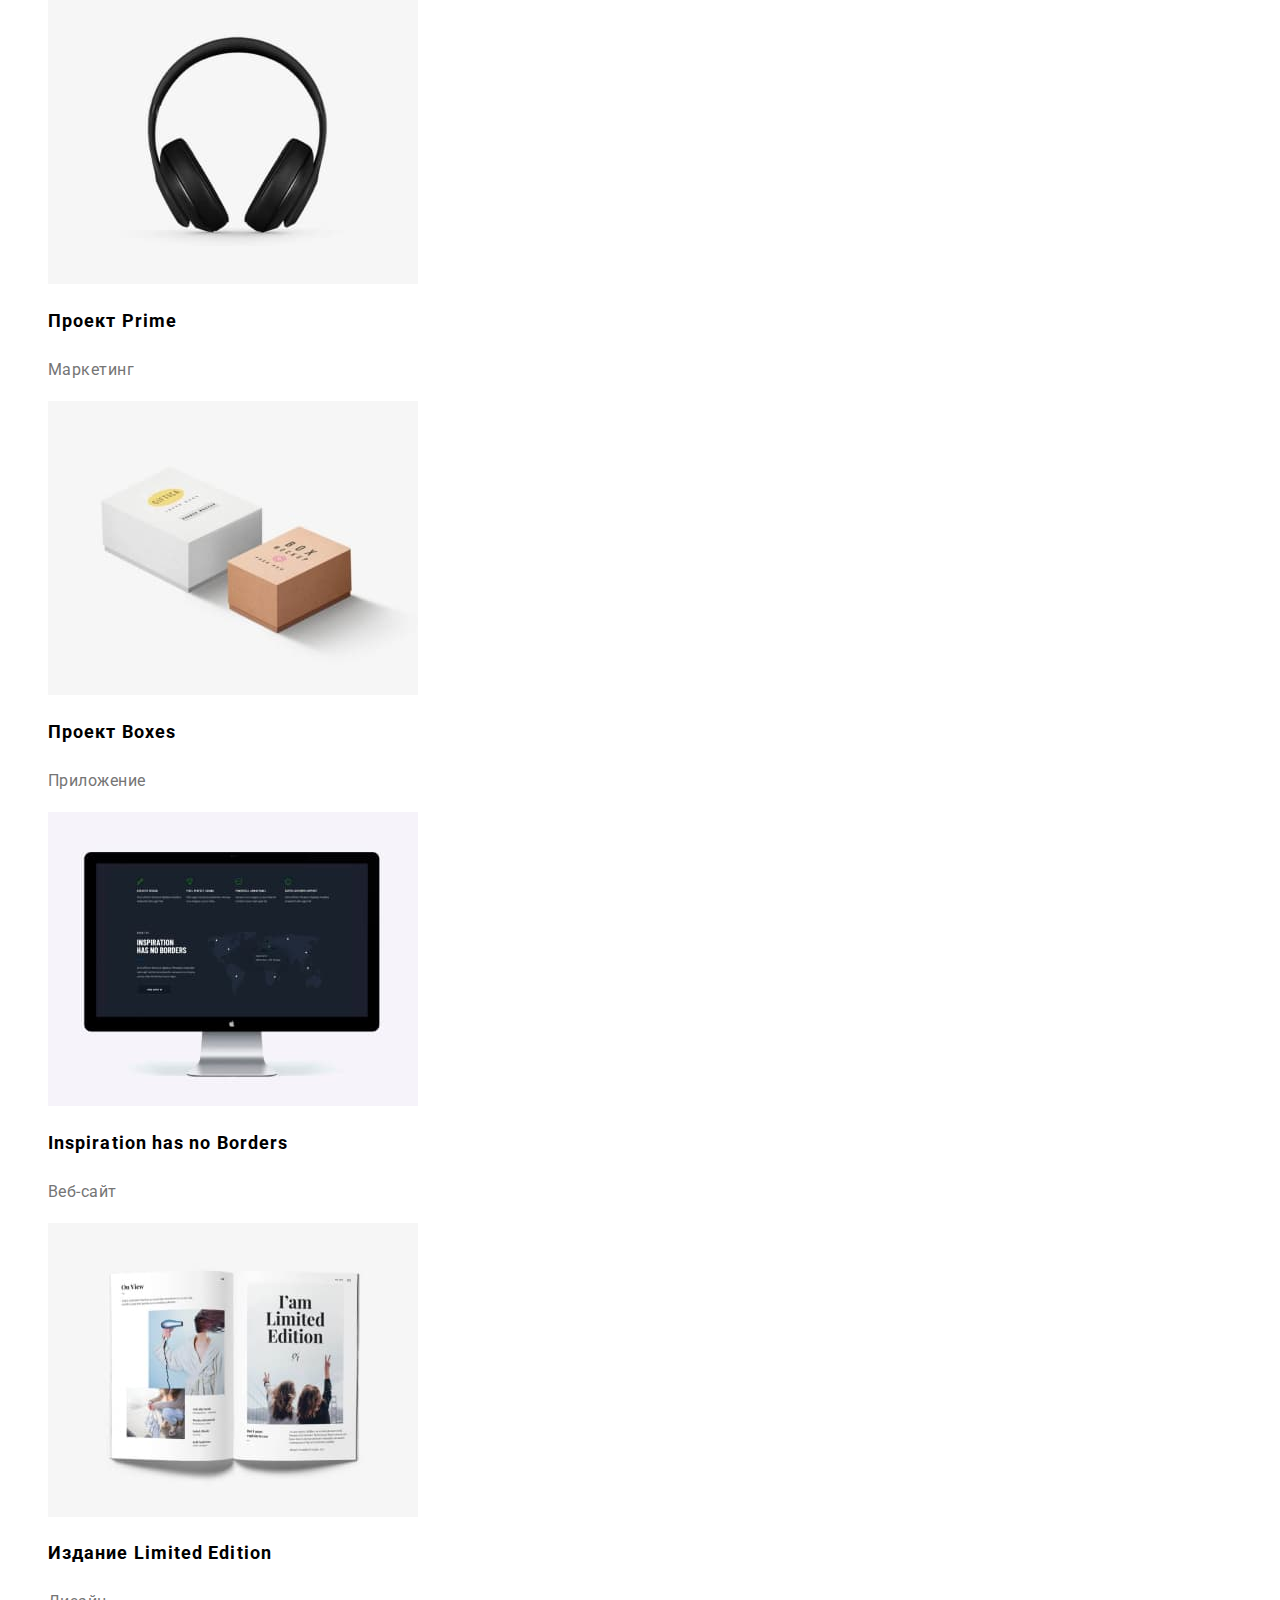
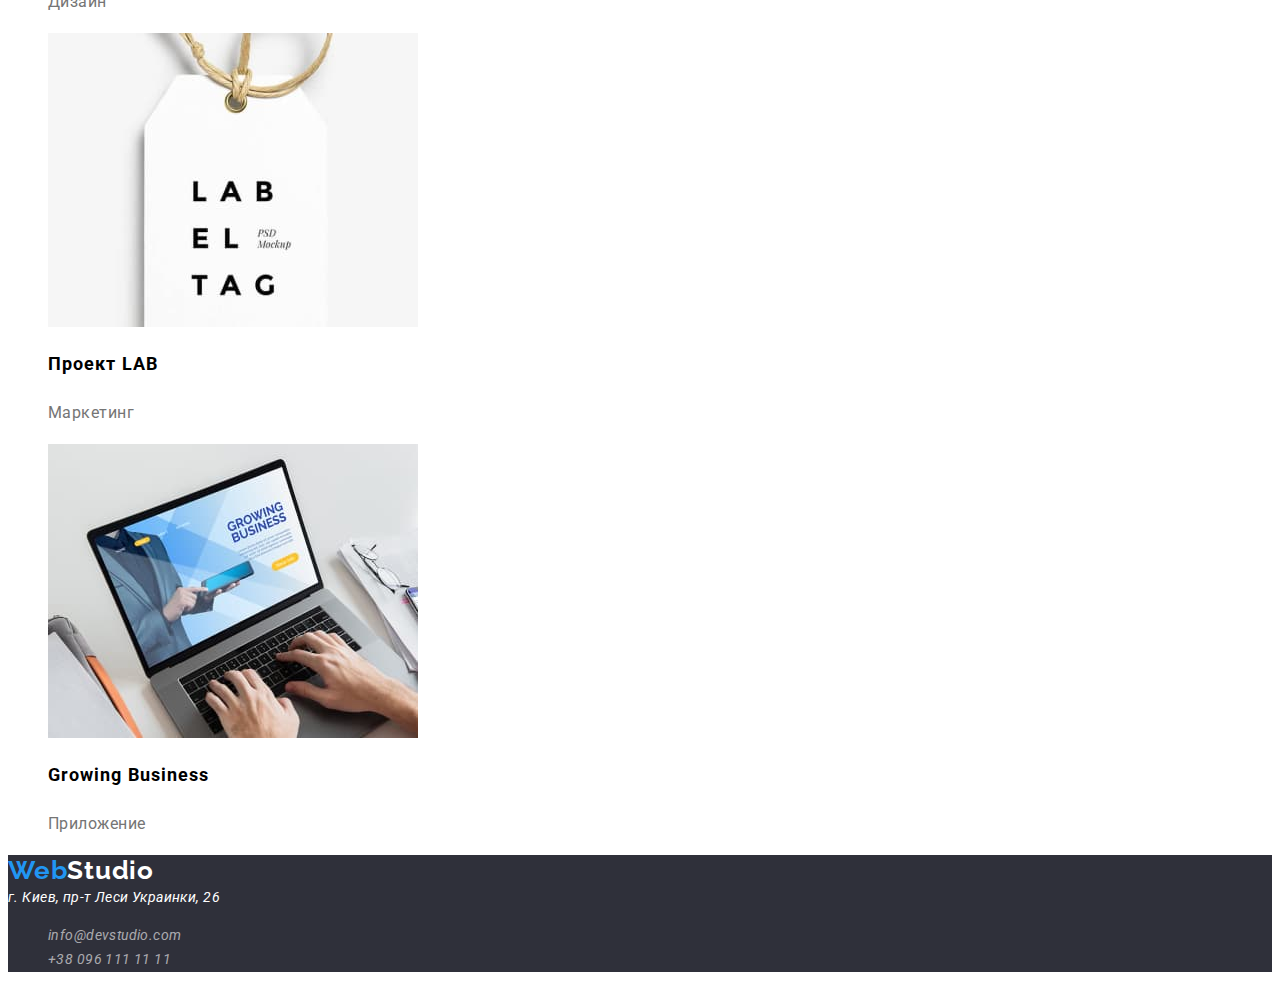
==== commit 70bf8a22: "edit button" ====
--- a/portfolio.html
+++ b/portfolio.html
@@ -42,7 +42,7 @@
       <section class="section-portfolio">
         <!-- Hiden title -->
         <h1 class="visually-hidden">Portfolio</h1>
-        <ul class="list">
+        <ul class="work-btn list">
           <li><button type="button" class="work-btn-item current">Все</button></li>
           <li><button type="button" class="work-btn-item">Веб-сайты</button></li>
           <li><button type="button" class="work-btn-item">Приложения</button></li>
--- a/css/styles.css
+++ b/css/styles.css
@@ -225,6 +225,7 @@
 }
 
 .work-btn-item {
+  font-family: 'Roboto', sans-serif;
   font-weight: 500;
   font-size: 16px;
   line-height: 1.62;
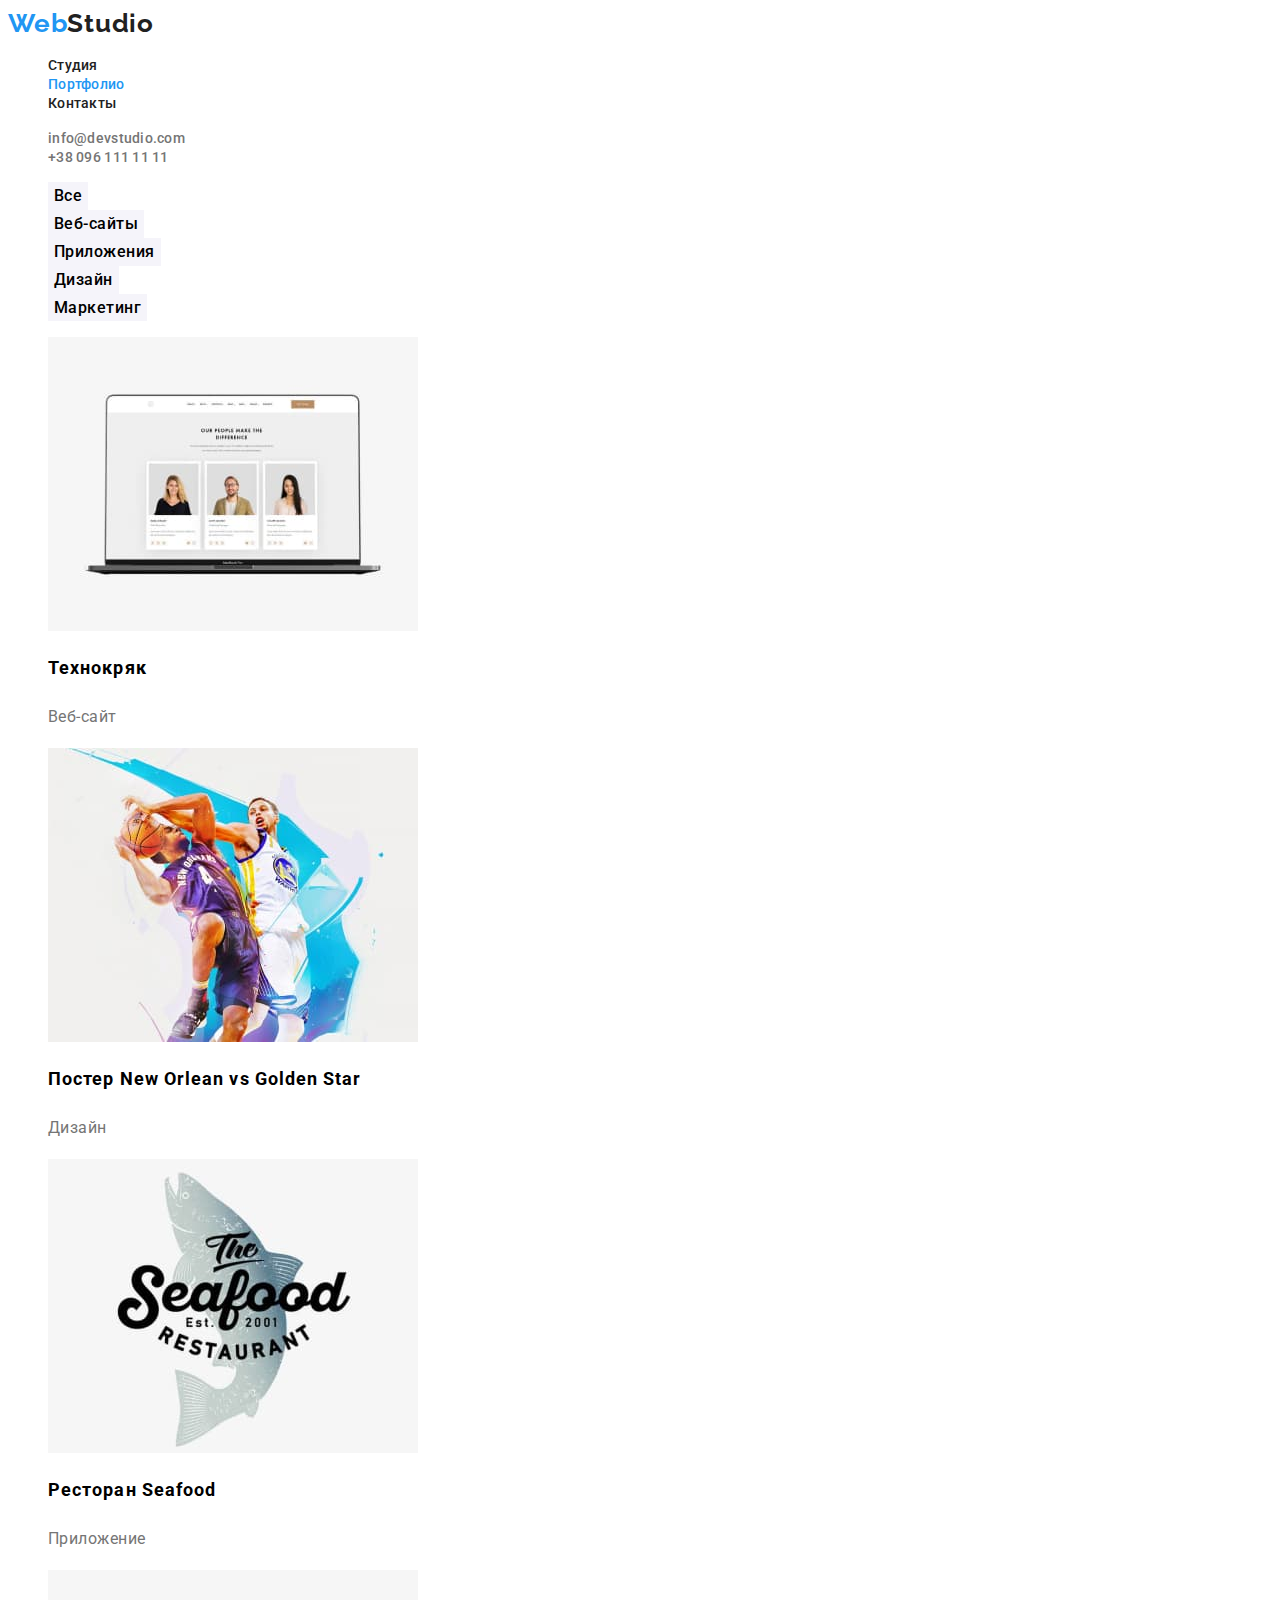
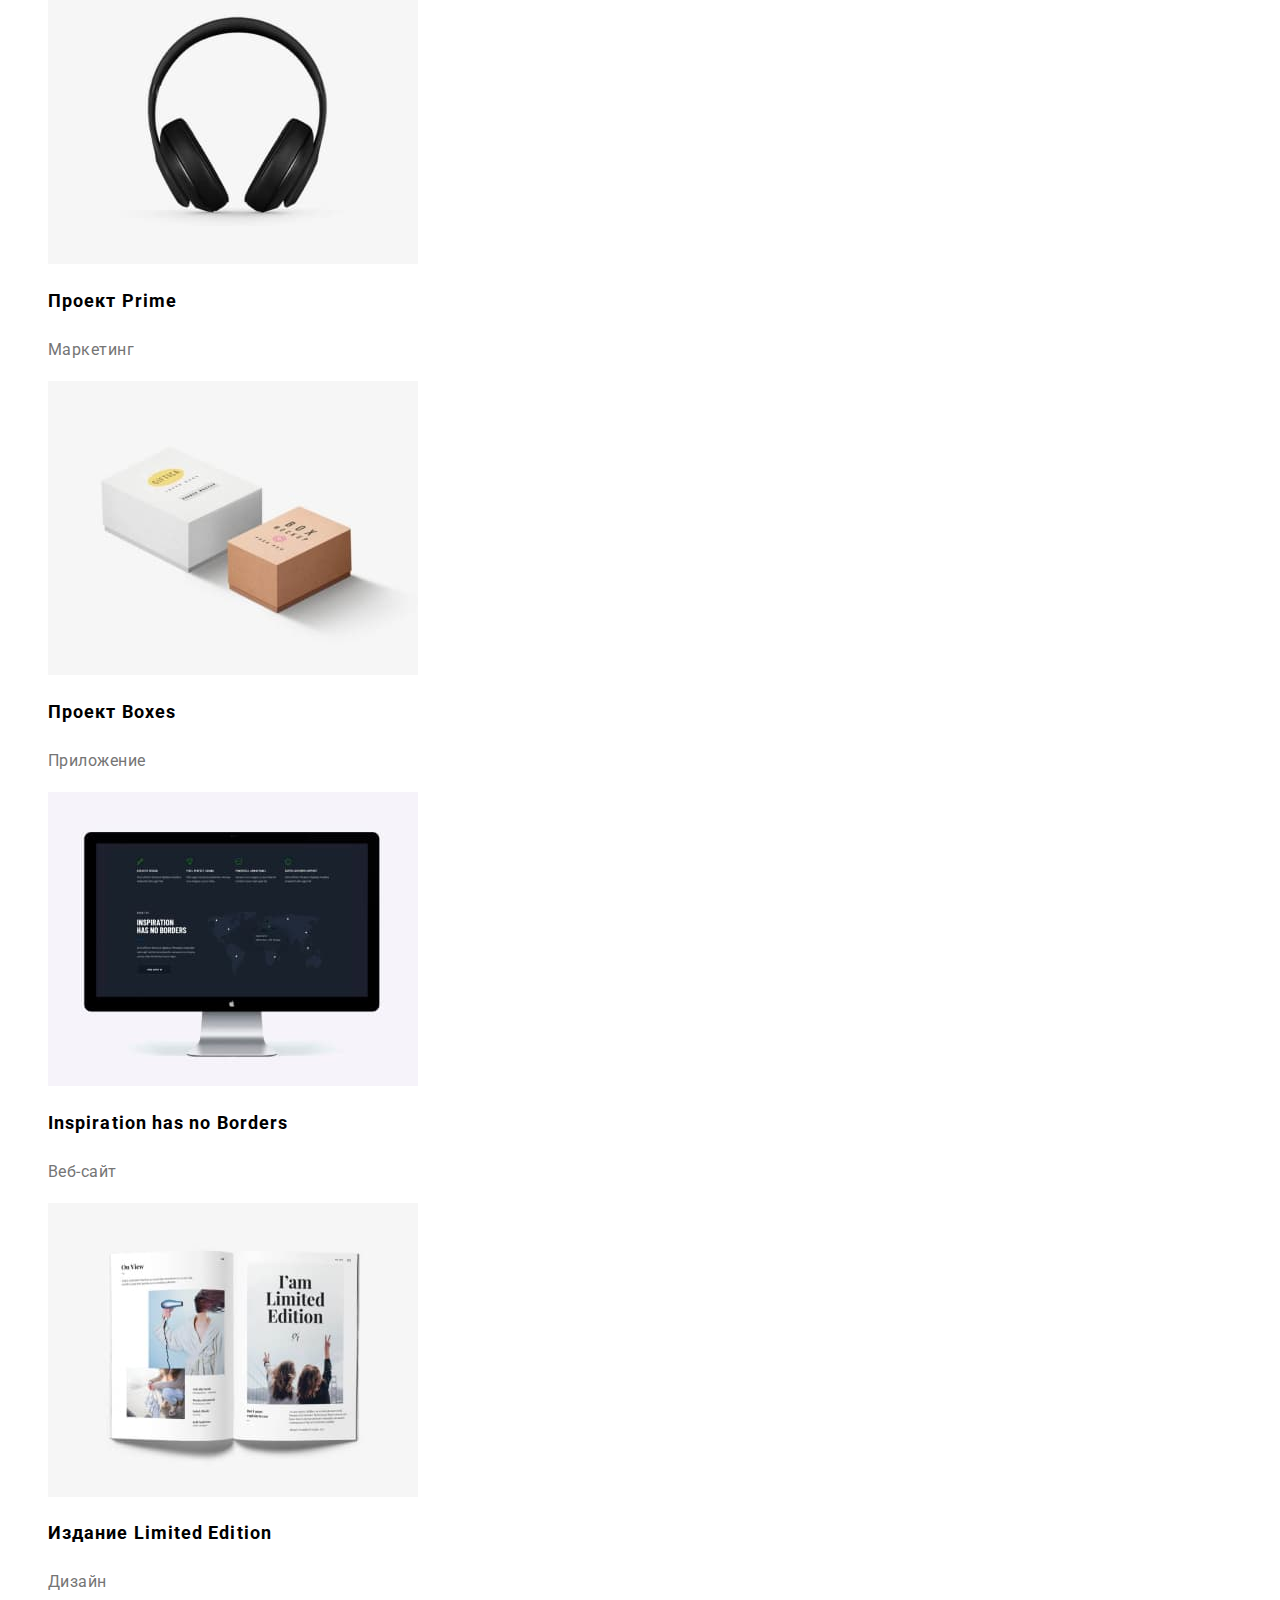
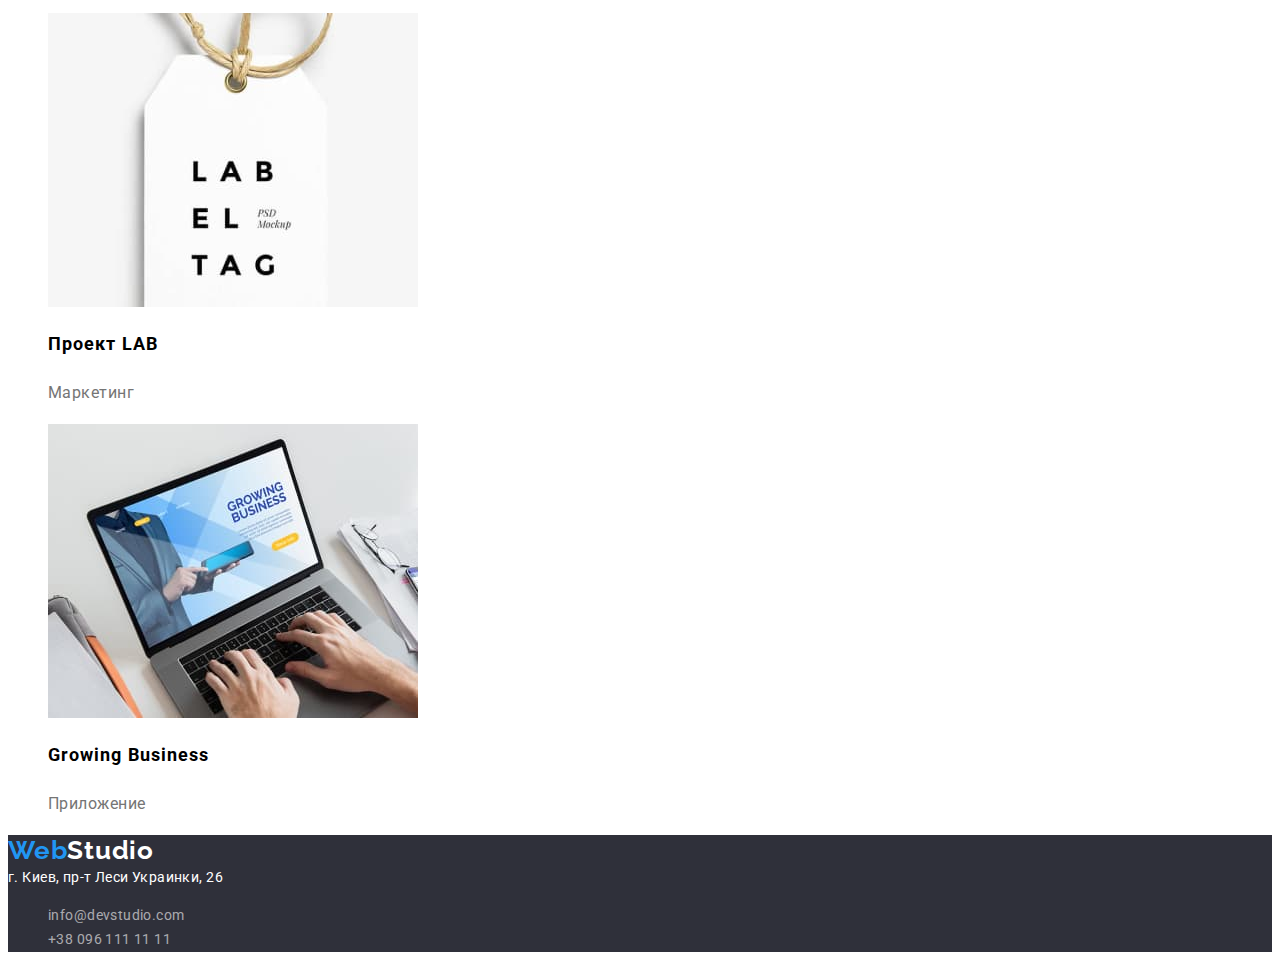
==== commit bb2b935e: "исправил футер, фон фильтра" ====
--- a/portfolio.html
+++ b/portfolio.html
@@ -52,7 +52,7 @@
 
         <ul class="list">
           <li>
-            <a class="link">
+            <a class="link" href="#">
               <img
                 src="./images/studio/сайт_технокряк.jpg"
                 width="370"
@@ -64,7 +64,7 @@
             </a>
           </li>
           <li>
-            <a class="link">
+            <a class="link" href="#">
               <img
                 src="./images/studio/дизайн_постера.jpg"
                 width="370"
@@ -76,7 +76,7 @@
             </a>
           </li>
           <li>
-            <a class="link">
+            <a class="link" href="#">
               <img
                 src="./images/studio/ресторан.jpg"
                 width="370"
@@ -88,14 +88,14 @@
             </a>
           </li>
           <li>
-            <a class="link">
+            <a class="link" href="#">
               <img src="./images/studio/проэкт_прайм.jpg" width="370" height="294" alt="наушники" />
               <h2 class="portfolio-title">Проект Prime</h2>
               <p class="portfolio-text">Маркетинг</p>
             </a>
           </li>
           <li>
-            <a class="link">
+            <a class="link" href="#">
               <img
                 src="./images/studio/проект_коробки.jpg"
                 width="370"
@@ -107,14 +107,14 @@
             </a>
           </li>
           <li>
-            <a class="link">
+            <a class="link" href="#">
               <img src="./images/studio/Inspiration.jpg" width="370" height="294" alt="монитор" />
               <h2 class="portfolio-title">Inspiration has no Borders</h2>
               <p class="portfolio-text">Веб-сайт</p>
             </a>
           </li>
           <li>
-            <a class="link">
+            <a class="link" href="#">
               <img
                 src="./images/studio/издание.jpg"
                 width="370"
@@ -126,7 +126,7 @@
             </a>
           </li>
           <li>
-            <a class="link">
+            <a class="link" href="#">
               <img
                 src="./images/studio/проект_лаб.jpg"
                 width="370"
@@ -138,7 +138,7 @@
             </a>
           </li>
           <li>
-            <a class="link">
+            <a class="link" href="#">
               <img
                 src="./images/studio/развивающийся_бизнес.jpg"
                 width="370"
--- a/css/styles.css
+++ b/css/styles.css
@@ -111,15 +111,16 @@
 }
 
 /* Features */
-.features-item-title,
-.team-uppertitle {
-  color: var(--primary-black-color);
-  text-decoration: none;
+.features-item-title {
+  color: var(--primary-black-color);
+  /* text-decoration: none; */
   font-weight: 700;
   font-size: 14px;
   line-height: 1.14;
   letter-spacing: 0.03em;
-}
+  text-transform: uppercase;
+}
+
 .features-descr {
   color: var(--description-color);
   font-weight: 400;
@@ -181,8 +182,6 @@
   font-weight: 700;
   font-size: 26px;
   line-height: 1.19;
-  /* identical to box height */
-
   letter-spacing: 0.03em;
 }
 .footer-logo-accent {
@@ -206,12 +205,24 @@
   font-size: 14px;
   line-height: 1.71;
   letter-spacing: 0.03em;
+  font-style: normal;
 }
 
 /* Portfolio */
-.work-btn-list {
-  background-color: var(--bg-light-gray-color);
-  color: var(--primary-text-color);
+/* .work-btn-list { */
+/* background-color: var(--bg-light-gray-color); */
+/* color: var(--primary-text-color); */
+/* } */
+
+.work-btn-item {
+  font-family: 'Roboto', sans-serif;
+  font-weight: 500;
+  font-size: 16px;
+  line-height: 1.62;
+  text-align: center;
+  letter-spacing: 0.03em;
+  border: none;
+  background-color: #f5f4fa;
 }
 
 .work-btn-item:hover,
@@ -224,15 +235,6 @@
   color: var(--accent-color);
 }
 
-.work-btn-item {
-  font-family: 'Roboto', sans-serif;
-  font-weight: 500;
-  font-size: 16px;
-  line-height: 1.62;
-  text-align: center;
-  letter-spacing: 0.03em;
-}
-
 .visually-hidden {
   display: none;
 }
